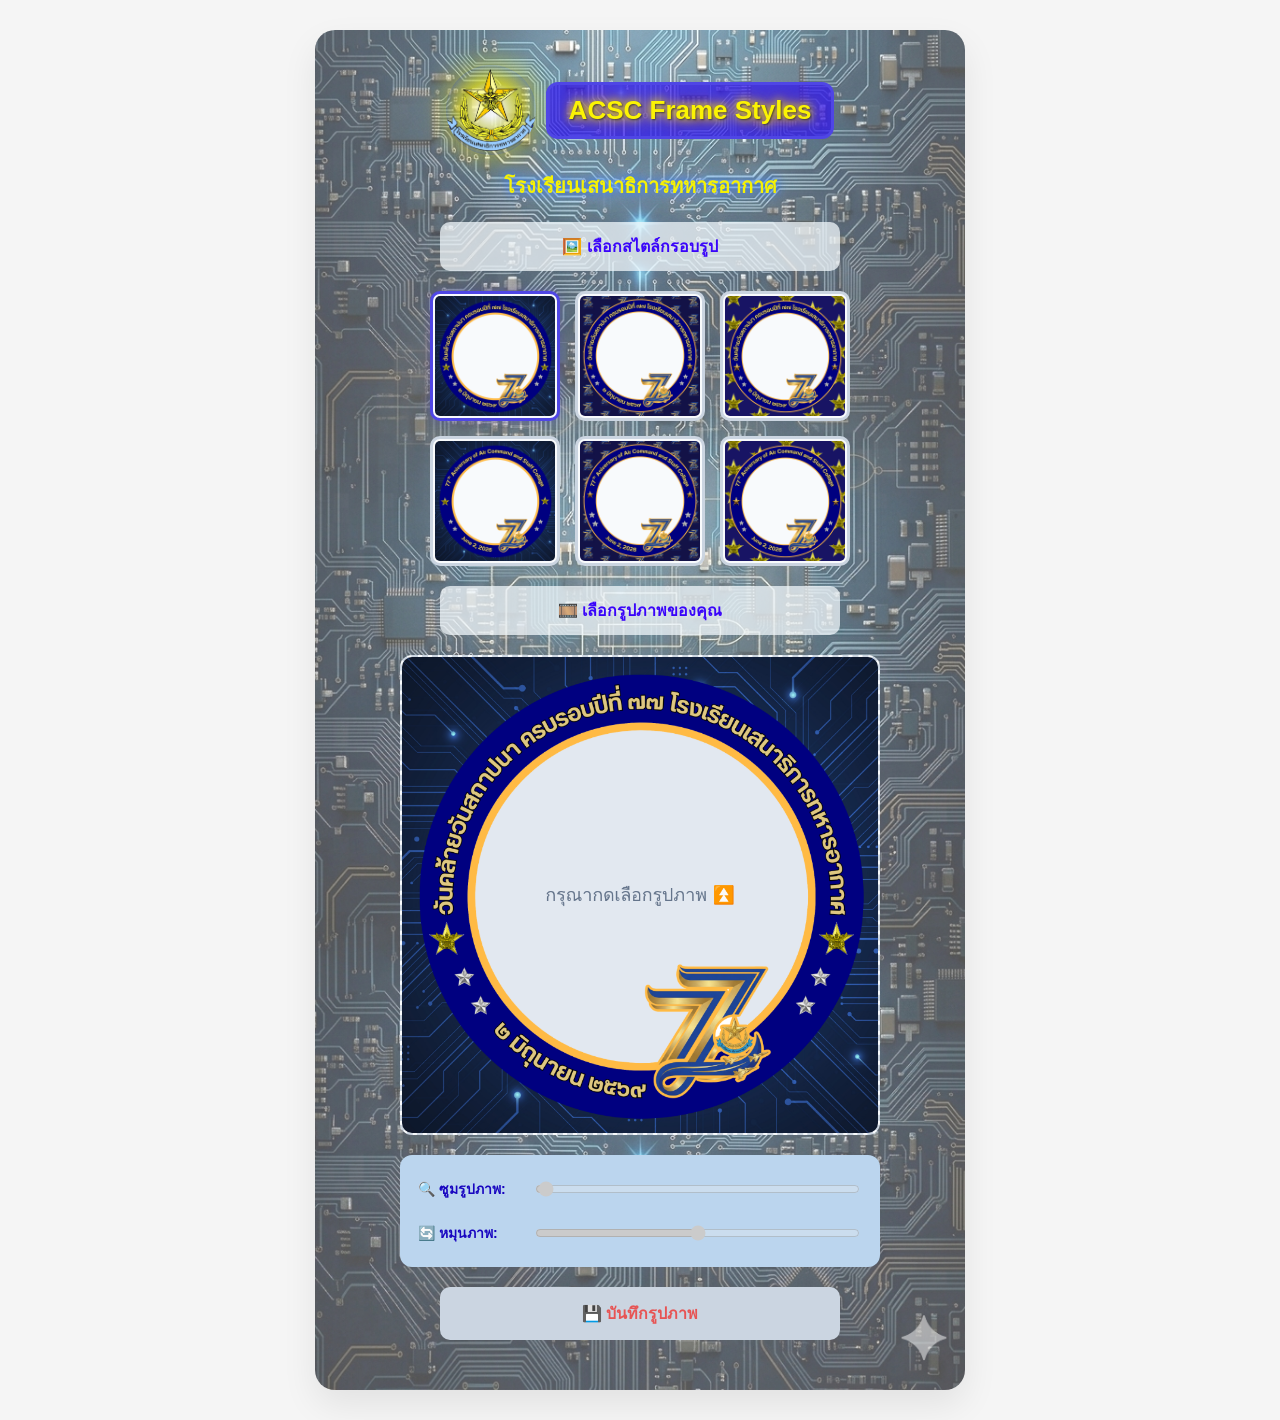
==== index.html @ 9c4540a4 "ver lll" ====
<!DOCTYPE html>
<html lang="th">
<head>
    <script>
        (function() {
            var ua = navigator.userAgent || navigator.vendor || window.opera;
            if (/Android/i.test(ua) && ua.indexOf("Line") > -1) {
                var currentUrl = window.location.href.replace(/http(s)?:\/\//, "");
                window.location.href = "intent://" + currentUrl + "#Intent;scheme=https;package=com.android.chrome;end";
            }
        })();
    </script>

    <meta charset="UTF-8">
    <meta name="viewport" content="width=device-width, initial-scale=1.0">
    <title>📷โปรแกรมแต่งกรอบรูปอัจฉริยะ</title>
    <style>
        * {
            box-sizing: border-box;
        }

        body {
            font-family: 'Segoe UI', Tahoma, Geneva, Verdana, sans-serif;
            background-color: whitesmoke;
            color: #d82839;
            display: flex;
            flex-direction: column;
            align-items: center;
            justify-content: center;
            min-height: 100vh;
            margin: 0;
            padding: 10px;
        }

        /* --- Container รองรับทุกหน้าจออย่างสมบูรณ์ --- */
        .container {
            background-image: url('img/background2.png');
            background-size: cover;
            background-position: center;
            padding: 15px;
            border-radius: 20px;
            box-shadow: 0 15px 35px rgba(0,0,0,0.08);
            text-align: center;
            width: 100%;
            max-width: 550px; 
            transition: all 0.3s ease;
        }

        @media (min-width: 768px) {
            body {
                padding: 30px 15px;
            }
            .container {
                max-width: 650px;
                padding: 30px;
            }
        }

        /* --- Header & Logo ปรับขนาด Responsive ตามหน้าจอ --- */
        .logo-header-container {
            display: flex;
            align-items: center;
            justify-content: center;
            gap: 10px;
            margin-top: 5px;
            margin-bottom: 15px;
            width: 100%;
            flex-wrap: wrap; 
        }

        .header-logo {
            height: 65px;
            width: 65px;
            object-fit: contain;
            border-radius: 50%;
            border: none;
            background: radial-gradient(circle, rgba(255, 255, 255, 0.9) 10%, rgba(251, 243, 4, 0.6) 45%, transparent 75%);
            box-shadow: 0 0 20px 8px rgba(251, 243, 4, 0.3);
            flex-shrink: 0;
            transition: all 0.3s ease;
        }

        .logo-header-container h1 {
            margin: 0;
            display: inline-block;
            color: #fbf304;
            font-size: 18px; 
            background-color: rgba(48, 18, 243, 0.7);
            border: 3px solid #4f46e5;
            border-radius: 12px;
            padding: 8px 12px;
            text-shadow: 
                1px 1px 2px rgba(0,0,0,0.5), 
                0 0 8px #fbf304,             
                0 0 15px #f59e0b;            
            transition: all 0.3s ease;
        }

        @media (min-width: 480px) {
            .header-logo {
                height: 80px;
                width: 80px;
            }
            .logo-header-container h1 {
                font-size: 22px;
                padding: 8px 15px;
            }
        }
        
        @media (min-width: 768px) {
            .header-logo {
                height: 90px;
                width: 90px;
            }
            .logo-header-container h1 {
                font-size: 26px;
                padding: 10px 20px;
            }
        }

        p.subtitle {
            font-size: 16px;
            font-weight: bold;
            color: #f5f105;
            text-shadow: 
                0 0 7px #3b82f6,    
                0 0 15px #3b82f6,   
                0 0 30px #e9eaf0;   
            margin-top: 0;
            margin-bottom: 20px;
        }

        @media (min-width: 768px) {
            p.subtitle {
                font-size: 20px;
            }
        }

        .upload-label {
            display: inline-block;
            background-color: #f2f8fcbd;
            color: rgb(58, 5, 250);
            padding: 12px 20px;
            border-radius: 10px;
            cursor: pointer;
            font-weight: bold;
            margin-bottom: 15px;
            transition: background 0.2s;
            width: 100%;
            max-width: 400px;
        }

        /* --- Frame Selector จัดระเบียบ Grid --- */
        .frame-selector {
            display: grid;
            grid-template-columns: repeat(3, 1fr);
            gap: 10px;
            margin: 0 auto 20px auto;
            width: 100%;
            max-width: 340px;
            justify-items: center;
        }

        @media (min-width: 768px) {
            .frame-selector {
                gap: 15px;
                max-width: 420px;
            }
        }

        .frame-option {
            width: 100%;
            aspect-ratio: 1 / 1;
            border: 3px solid #cbd5e1;
            border-radius: 10px;
            cursor: pointer;
            padding: 2px;
            transition: all 0.2s;
            background-color: #f8fafc;
            object-fit: contain;
        }

        .frame-option:hover {
            border-color: #0ea5e9;
        }

        .frame-option.active {
            border-color: #4f46e5;
            box-shadow: 0 0 10px rgba(79, 70, 229, 0.3);
        }

        .control-group {
            margin-bottom: 20px;
            width: 100%;
            display: flex;
            justify-content: center;
        }

        /* --- Canvas Container ยืดหยุ่น 100% --- */
        .canvas-container {
            margin: 20px auto;
            border: 2px dashed #cbd5e1;
            border-radius: 12px;
            overflow: hidden;
            background-color: #f8fafc;
            display: flex;
            justify-content: center;
            align-items: center;
            width: 100%;
            max-width: 400px; 
            aspect-ratio: 1 / 1;
            cursor: move;
            transition: max-width 0.3s ease;
        }

        @media (min-width: 768px) {
            .canvas-container {
                max-width: 480px; 
            }
        }

        canvas {
            width: 100% !important;
            height: 100% !important;
            display: block;
        }

        /* --- Sliders Box --- */
        .sliders-box {
            background: #bbd5ee;
            padding: 15px;
            border-radius: 12px;
            margin: 0 auto 20px auto;
            text-align: left;
            width: 100%;
            max-width: 400px;
        }

        @media (min-width: 768px) {
            .sliders-box {
                max-width: 480px;
                padding: 18px;
            }
        }

        .slider-control {
            display: flex;
            align-items: center;
            margin-bottom: 12px; /* เพิ่มระยะห่างระหว่างสไลเดอร์ */
            gap: 15px;
            padding: 5px 0;
        }

        .slider-control:last-child {
            margin-bottom: 0;
        }

        .slider-control label {
            width: 100px;
            font-size: 14px;
            font-weight: bold;
            color: #1805c0;
            white-space: nowrap;
            display: inline-flex;
            align-items: center;
        }

        .slider-control input[type="range"] {
            flex: 1;
            cursor: pointer;
            min-width: 5px;
            height: 8px;
        }

        /* --- Buttons --- */
        .btn {
            background-color: #d4d2f1d7;
            color: rgb(231, 84, 84);
            padding: 14px 25px;
            border: none;
            border-radius: 10px;
            cursor: pointer;
            font-size: 16px;
            font-weight: bold;
            transition: background 0.2s;
            width: 100%;
            max-width: 400px;
            -webkit-tap-highlight-color: transparent;
        }

        .btn:hover {
            background-color: #4338ca;
        }

        .btn:disabled {
            background-color: #cbd5e1;
            cursor: not-allowed;
        }

        /* --- Mobile Preview Overlay --- */
        .mobile-preview-overlay {
            display: none;
            position: fixed;
            top: 0;
            left: 0;
            width: 100%;
            height: 100%;
            background-color: rgba(0, 0, 0, 0.85);
            z-index: 1000;
            justify-content: center;
            align-items: center;
            flex-direction: column;
            padding: 20px;
        }

        .mobile-preview-box {
            background: white;
            padding: 20px;
            border-radius: 15px;
            max-width: 90%;
            width: 100%;
            max-width: 450px;
            text-align: center;
            box-shadow: 0 5px 25px rgba(0,0,0,0.3);
        }

        .mobile-preview-box img {
            max-width: 100%;
            height: auto;
            border-radius: 10px;
            border: 1px solid #ddd;
        }

        .mobile-preview-box p {
            margin: 10px 0;
            font-weight: bold;
            color: #e11d48;
            font-size: 15px;
        }

        /* --- Action Sheet Overlay สำหรับ Mobile & Tablet --- */
        .action-sheet-overlay {
            display: none;
            position: fixed;
            top: 0; left: 0; width: 100%; height: 100%;
            background-color: rgba(0, 0, 0, 0.4);
            z-index: 2000;
            justify-content: center;
            align-items: flex-end; 
            padding: 15px;
            opacity: 0;
            transition: opacity 0.3s ease;
        }
        
        .action-sheet-overlay.fade-in {
            opacity: 1;
        }
        
        .action-sheet {
            width: 100%;
            max-width: 400px;
            transform: translateY(150%);
            transition: transform 0.3s cubic-bezier(0.1, 0.9, 0.2, 1);
            padding-bottom: env(safe-area-inset-bottom, 10px);
        }
        
        @media (min-width: 576px) {
            .action-sheet-overlay {
                align-items: center; 
            }
            .action-sheet {
                transform: scale(0.8) translateY(0);
                transition: transform 0.2s ease;
            }
            .action-sheet.show {
                transform: scale(1) translateY(0);
            }
        }

        .action-sheet.show {
            transform: translateY(0);
        }
        
        .action-menu {
            background-color: rgba(245, 245, 245, 0.98);
            border-radius: 14px;
            overflow: hidden;
            margin-bottom: 10px;
            box-shadow: 0 4px 12px rgba(0,0,0,0.15);
        }
        
        .action-btn {
            display: flex;
            justify-content: space-between;
            align-items: center;
            width: 100%;
            padding: 18px 20px;
            background: transparent;
            border: none;
            border-bottom: 1px solid rgba(0, 0, 0, 0.1);
            font-size: 18px;
            color: #000;
            cursor: pointer;
            font-family: inherit;
        }
        
        .action-btn:last-child {
            border-bottom: none;
        }
        
        .action-btn:active {
            background-color: rgba(0,0,0,0.1);
        }
        
        .action-btn span {
            text-align: left;
            flex: 1;
        }
        
        .cancel-btn {
            width: 100%;
            padding: 18px;
            background-color: #fff;
            border: none;
            border-radius: 14px;
            font-size: 18px;
            color: #007aff;
            font-weight: 600;
            cursor: pointer;
            font-family: inherit;
            box-shadow: 0 4px 12px rgba(0,0,0,0.1);
        }
        
        .cancel-btn:active {
            background-color: rgba(0,0,0,0.1);
        }
    </style>
</head>
<body>

    <div class="container">
        <div class="logo-header-container">
            <img src="img/Star.png" alt="ACSC Logo" class="header-logo"> 
            <h1>ACSC Frame Styles</h1>                                    
        </div>
        
        <p class="subtitle">โรงเรียนเสนาธิการทหารอากาศ</p>
        
        <div class="control-group">
            <label class="upload-label" style="cursor: default; margin-bottom: 0;">🖼️ เลือกสไตล์กรอบรูป </label>
        </div>
        
        <div class="frame-selector">
            <img src="img/frame1.png" class="frame-option active" onclick="changeFrame('img/frame1.png', this)" alt="กรอบที่ 1">
            <img src="img/frame2.png" class="frame-option" onclick="changeFrame('img/frame2.png', this)" alt="กรอบที่ 2">
            <img src="img/frame3.png" class="frame-option" onclick="changeFrame('img/frame3.png', this)" alt="กรอบที่ 3">
            <img src="img/frame4.png" class="frame-option" onclick="changeFrame('img/frame4.png', this)" alt="กรอบที่ 4">
            <img src="img/frame5.png" class="frame-option" onclick="changeFrame('img/frame5.png', this)" alt="กรอบที่ 5">
            <img src="img/frame6.png" class="frame-option" onclick="changeFrame('img/frame6.png', this)" alt="กรอบที่ 6">
        </div>

        <div class="control-group">
            <button type="button" class="upload-label" style="border:none; font-family:inherit; font-size:16px; outline:none; margin-bottom: 0;" onclick="openActionSheet()"> 🎞️ เลือกรูปภาพของคุณ</button>
            
            <input type="file" id="galleryInput" accept="image/*" style="display: none;">
            <input type="file" id="cameraInput" accept="image/*" capture="environment" style="display: none;">
        </div>

        <div class="canvas-container" id="canvasContainer">
            <canvas id="imageCanvas" width="800" height="800"></canvas>
        </div>

        <div class="sliders-box">
            <div class="slider-control">
                <label>🔍 ซูมรูปภาพ:</label>
                <input type="range" id="zoomSlider" value="1" disabled>
            </div>
            <div class="slider-control">
                <label>🔄 หมุนภาพ:</label>
                <input type="range" id="rotateSlider" min="-180" max="180" value="0" disabled>
            </div>
        </div>

        <div class="control-group">
            <button id="downloadBtn" class="btn" disabled>💾 บันทึกรูปภาพ</button>
        </div>
    </div>

    <div id="actionSheetOverlay" class="action-sheet-overlay" onclick="closeActionSheet(event)">
        <div id="actionSheet" class="action-sheet" onclick="event.stopPropagation()">
            <div class="action-menu">
                <button class="action-btn" onclick="triggerInput('galleryInput')">
                    <span>🖼️ คลังรูปภาพ</span>
                    <svg width="24" height="24" viewBox="0 0 24 24" fill="none" stroke="currentColor" stroke-width="2" stroke-linecap="round" stroke-linejoin="round"><rect x="3" y="3" width="18" height="18" rx="2" ry="2"/><circle cx="8.5" cy="8.5" r="1.5"/><polyline points="21 15 16 10 5 21"/></svg>
                </button>
                <button class="action-btn" onclick="triggerInput('cameraInput')">
                    <span>📷 ถ่ายภาพ</span>
                    <svg width="24" height="24" viewBox="0 0 24 24" fill="none" stroke="currentColor" stroke-width="2" stroke-linecap="round" stroke-linejoin="round"><path d="M23 19a2 2 0 0 1-2 2H3a2 2 0 0 1-2-2V8a2 2 0 0 1 2-2h4l2-3h6l2 3h4a2 2 0 0 1 2 2z"/><circle cx="12" cy="13" r="4"/></svg>
                </button>
                <button class="action-btn" onclick="triggerInput('galleryInput')">
                    <span>📁 เลือกไฟล์</span>
                    <svg width="24" height="24" viewBox="0 0 24 24" fill="none" stroke="currentColor" stroke-width="2" stroke-linecap="round" stroke-linejoin="round"><path d="M22 19a2 2 0 0 1-2 2H4a2 2 0 0 1-2-2V5a2 2 0 0 1 2-2h5l2 3h9a2 2 0 0 1 2 2z"/></svg>
                </button>
            </div>
            <button class="cancel-btn" onclick="closeActionSheet(event)">ยกเลิก</button>
        </div>
    </div>

    <div id="previewOverlay" class="mobile-preview-overlay">
        <div class="mobile-preview-box">
            <p>👇 กดค้างที่รูปภาพ เพื่อบันทึก 👇</p>
            <img id="mobilePreviewImg" src="" alt="Framed Preview">
            <button class="btn" style="background-color: #64748ba1; margin-top: 15px;" onclick="closePreview()">⚙️ กลับไปแก้ไข</button>
        </div>
    </div>

    <script>
        const canvas = document.getElementById('imageCanvas');
        const ctx = canvas.getContext('2d');
        const downloadBtn = document.getElementById('downloadBtn');
        const zoomSlider = document.getElementById('zoomSlider');
        const rotateSlider = document.getElementById('rotateSlider'); // ตัวแปรสำหรับสไลเดอร์หมุน
        const previewOverlay = document.getElementById('previewOverlay');
        const mobilePreviewImg = document.getElementById('mobilePreviewImg');

        let userImage = new Image();
        let frameImage = new Image();
        let hasUserImage = false;
        let imgScale = 1;
        let imgOffsetX = 0;
        let imgOffsetY = 0;
        let imgAngle = 0; // ตัวแปรเก็บค่ามุมการหมุน
        let currentBlobUrl = null;
        let isDragging = false;
        let startX = 0, startY = 0;

        frameImage.crossOrigin = "anonymous";
        frameImage.src = 'img/frame1.png'; 
        frameImage.onload = function() { drawCanvasPlaceholder(); };

        function drawCanvasPlaceholder() {
            ctx.clearRect(0, 0, canvas.width, canvas.height);
            ctx.fillStyle = "#e2e8f0";
            ctx.fillRect(0, 0, canvas.width, canvas.height);
            
            if (hasUserImage) {
                renderCombinedImage();
            } else {
                ctx.drawImage(frameImage, 0, 0, canvas.width, canvas.height);
                ctx.fillStyle = "#64748b";
                ctx.font = "30px Arial";
                ctx.textAlign = "center";
                ctx.fillText("กรุณากดเลือกรูปภาพ ⏫", canvas.width / 2, canvas.height / 2 + 10);
            }
        }

        function changeFrame(frameSrc, element) {
            frameImage.crossOrigin = "anonymous";
            frameImage.src = frameSrc;
            document.querySelectorAll('.frame-option').forEach(el => el.classList.remove('active'));
            element.classList.add('active');
            frameImage.onload = function() {
                if(hasUserImage) renderCombinedImage();
                else drawCanvasPlaceholder();
            };
        }

        function openActionSheet() {
            const overlay = document.getElementById('actionSheetOverlay');
            const sheet = document.getElementById('actionSheet');
            overlay.style.display = 'flex';
            requestAnimationFrame(() => {
                overlay.classList.add('fade-in');
                sheet.classList.add('show');
            });
        }

        function closeActionSheet(e) {
            if(e) e.preventDefault();
            const overlay = document.getElementById('actionSheetOverlay');
            const sheet = document.getElementById('actionSheet');
            
            sheet.classList.remove('show');
            overlay.classList.remove('fade-in');
            
            setTimeout(() => {
                overlay.style.display = 'none';
            }, 300);
        }

        function triggerInput(id) {
            closeActionSheet();
            setTimeout(() => {
                document.getElementById(id).click();
            }, 350);
        }

        document.getElementById('galleryInput').addEventListener('change', handleImage, false);
        document.getElementById('cameraInput').addEventListener('change', handleImage, false);

        function handleImage(e) {
            const reader = new FileReader();
            reader.onload = function(event) {
                userImage.crossOrigin = "anonymous";
                userImage.onload = function() {
                    hasUserImage = true;
                    let baseScale = Math.max(canvas.width / userImage.width, canvas.height / userImage.height);
                    
                    // ปรับให้ค่า baseScale อยู่ตรงกลางของ min และ max พอดี
                    let zoomRange = baseScale * 0.8; // กำหนดระยะเผื่อซูมเข้า-ออก (+- 80%)
                    zoomSlider.min = (baseScale - zoomRange).toFixed(4);
                    zoomSlider.max = (baseScale + zoomRange).toFixed(4);
                    zoomSlider.step = "0.01";
                    zoomSlider.value = baseScale; // ค่าเริ่มต้นจะอยู่ตรงกลางสไลเดอร์ทันที
                    
                    imgScale = baseScale;
                    imgOffsetX = 0; 
                    imgOffsetY = 0;
                    imgAngle = 0;
                    
                    rotateSlider.value = 0; // ตั้งค่าเริ่มต้นให้สไลเดอร์หมุนภาพอยู่ตรงกลาง
                    
                    zoomSlider.disabled = false;
                    rotateSlider.disabled = false;
                    downloadBtn.disabled = false;
                    
                    renderCombinedImage();
                }
                userImage.src = event.target.result;
            }
            if(e.target.files[0]) reader.readAsDataURL(e.target.files[0]);
            e.target.value = ''; 
        }

        function renderCombinedImage() {
            ctx.clearRect(0, 0, canvas.width, canvas.height);
            
            if (hasUserImage) {
                let baseWidth = userImage.width * imgScale;
                let baseHeight = userImage.height * imgScale;
                let cx = (canvas.width / 2) + imgOffsetX;
                let cy = (canvas.height / 2) + imgOffsetY;

                ctx.save(); // บันทึกสถานะเริ่มต้นของ Canvas
                
                // ย้ายจุดหมุนไปที่กึ่งกลางของภาพ (ที่ถูกเลื่อนด้วย imgOffsetX, imgOffsetY แล้ว)
                ctx.translate(cx, cy);
                // สั่งหมุนตามองศาที่ดึงมาจาก Slider
                ctx.rotate(imgAngle * Math.PI / 180);
                // วาดรูปลงไป (ต้องชดเชยแกน X, Y กลับไปครึ่งนึงเพื่อให้ภาพอยู่ตรงกลางจุดหมุน)
                ctx.drawImage(userImage, -baseWidth / 2, -baseHeight / 2, baseWidth, baseHeight);
                
                ctx.restore(); // คืนค่าสถานะเริ่มต้น เพื่อไม่ให้กระทบการวาดกรอบรูปด้านล่าง
            }

            // วาดกรอบรูปทับลงไป
            ctx.drawImage(frameImage, 0, 0, canvas.width, canvas.height);
        }

        // Event สำหรับสไลเดอร์ซูม
        zoomSlider.addEventListener('input', function() {
            imgScale = parseFloat(this.value);
            renderCombinedImage();
        });

        // Event สำหรับสไลเดอร์หมุน
        rotateSlider.addEventListener('input', function() {
            imgAngle = parseFloat(this.value);
            renderCombinedImage();
        });

        function getMousePos(e) {
            const rect = canvas.getBoundingClientRect();
            const clientX = e.touches ? e.touches[0].clientX : e.clientX;
            const clientY = e.touches ? e.touches[0].clientY : e.clientY;
            return {
                x: (clientX - rect.left) * (canvas.width / rect.width),
                y: (clientY - rect.top) * (canvas.height / rect.height)
            };
        }

        function startDrag(e) {
            if (!hasUserImage) return;
            isDragging = true;
            const pos = getMousePos(e);
            startX = pos.x - imgOffsetX;
            startY = pos.y - imgOffsetY;
            if(e.cancelable) e.preventDefault();
        }

        function dragMove(e) {
            if (!isDragging || !hasUserImage) return;
            const pos = getMousePos(e);
            imgOffsetX = pos.x - startX;
            imgOffsetY = pos.y - startY;
            renderCombinedImage();
            if(e.cancelable) e.preventDefault();
        }

        function stopDrag() { isDragging = false; }

        canvas.addEventListener('mousedown', startDrag);
        window.addEventListener('mousemove', dragMove);
        window.addEventListener('mouseup', stopDrag);
        canvas.addEventListener('touchstart', startDrag, { passive: false });
        canvas.addEventListener('touchmove', dragMove, { passive: false });
        canvas.addEventListener('touchend', stopDrag);

        downloadBtn.addEventListener('click', function() {
            try {
                const isMobile = /Android|webOS|iPhone|iPad|iPod|BlackBerry|IEMobile|Opera Mini/i.test(navigator.userAgent);
                if (isMobile) {
                    const base64Image = canvas.toDataURL('image/png');
                    mobilePreviewImg.src = base64Image;
                    previewOverlay.style.display = 'flex';
                } else {
                    canvas.toBlob(function(blob) {
                        if (!blob) return;
                        if (currentBlobUrl) URL.revokeObjectURL(currentBlobUrl);
                        currentBlobUrl = URL.createObjectURL(blob);
                        const link = document.createElement('a');
                        link.download = 'custom-framed-image.png';
                        link.href = currentBlobUrl;
                        document.body.appendChild(link);
                        link.click();
                        document.body.removeChild(link);
                    }, 'image/png');
                }
            } catch (error) {
                console.error(error);
                alert("เกิดข้อผิดพลาด กรุณาลองแคปหน้าจอแทนนะครับ");
            }
        });

        function closePreview() { previewOverlay.style.display = 'none'; }
    </script>
</body>
</html>
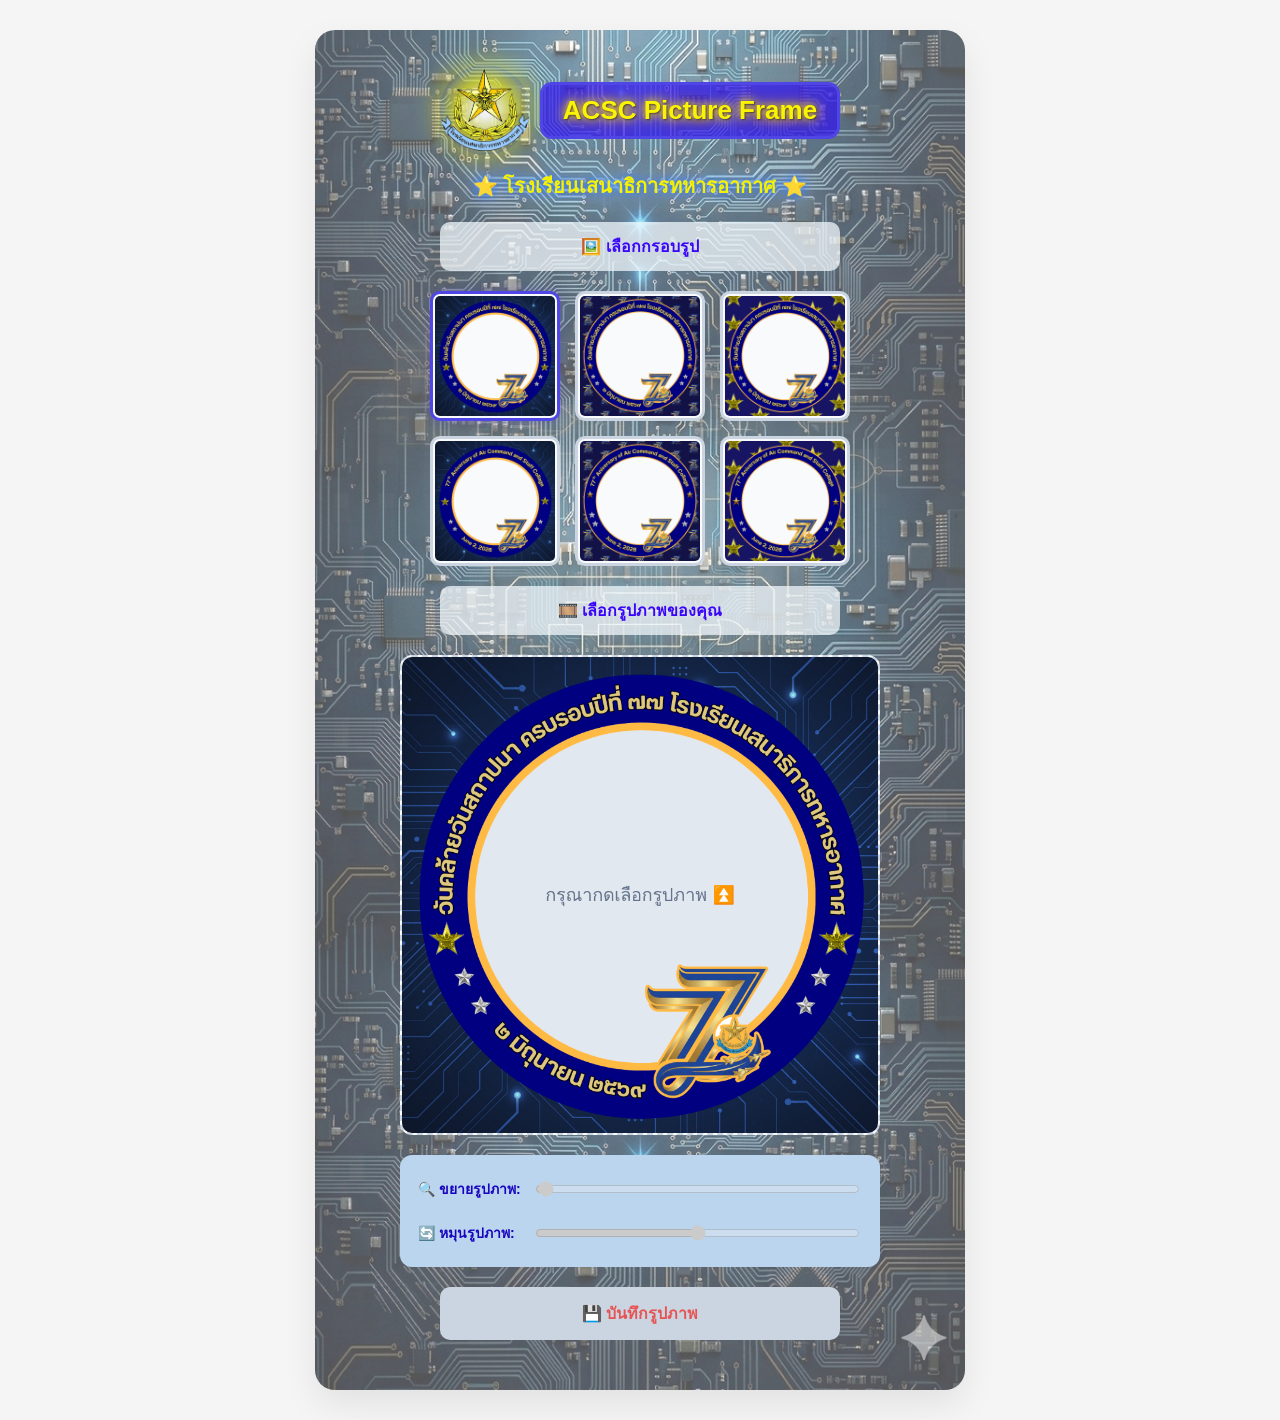
==== commit 5a6cbc70: "last version" ====
--- a/index.html
+++ b/index.html
@@ -13,7 +13,7 @@
 
     <meta charset="UTF-8">
     <meta name="viewport" content="width=device-width, initial-scale=1.0">
-    <title>📷โปรแกรมแต่งกรอบรูปอัจฉริยะ</title>
+    <title>🖼️ สร้างภาพโปรไฟล์-ACSC 🎞️</title>
     <style>
         * {
             box-sizing: border-box;
@@ -246,7 +246,7 @@
         .slider-control {
             display: flex;
             align-items: center;
-            margin-bottom: 12px; /* เพิ่มระยะห่างระหว่างสไลเดอร์ */
+            margin-bottom: 12px; 
             gap: 15px;
             padding: 5px 0;
         }
@@ -338,7 +338,7 @@
             font-size: 15px;
         }
 
-        /* --- Action Sheet Overlay สำหรับ Mobile & Tablet --- */
+        /* --- Action Sheet Overlay --- */
         .action-sheet-overlay {
             display: none;
             position: fixed;
@@ -441,13 +441,13 @@
     <div class="container">
         <div class="logo-header-container">
             <img src="img/Star.png" alt="ACSC Logo" class="header-logo"> 
-            <h1>ACSC Frame Styles</h1>                                    
-        </div>
-        
-        <p class="subtitle">โรงเรียนเสนาธิการทหารอากาศ</p>
+            <h1>ACSC Picture Frame</h1>                                    
+        </div>
+        
+        <p class="subtitle">⭐ โรงเรียนเสนาธิการทหารอากาศ ⭐</p>
         
         <div class="control-group">
-            <label class="upload-label" style="cursor: default; margin-bottom: 0;">🖼️ เลือกสไตล์กรอบรูป </label>
+            <label class="upload-label" style="cursor: default; margin-bottom: 0;">🖼️ เลือกกรอบรูป </label>
         </div>
         
         <div class="frame-selector">
@@ -460,7 +460,7 @@
         </div>
 
         <div class="control-group">
-            <button type="button" class="upload-label" style="border:none; font-family:inherit; font-size:16px; outline:none; margin-bottom: 0;" onclick="openActionSheet()"> 🎞️ เลือกรูปภาพของคุณ</button>
+            <button type="button" class="upload-label" style="border:none; font-family:inherit; font-size:16px; outline:none; margin-bottom: 0;" onclick="handleUploadButtonClick()"> 🎞️ เลือกรูปภาพของคุณ</button>
             
             <input type="file" id="galleryInput" accept="image/*" style="display: none;">
             <input type="file" id="cameraInput" accept="image/*" capture="environment" style="display: none;">
@@ -472,11 +472,11 @@
 
         <div class="sliders-box">
             <div class="slider-control">
-                <label>🔍 ซูมรูปภาพ:</label>
+                <label>🔍 ขยายรูปภาพ:</label>
                 <input type="range" id="zoomSlider" value="1" disabled>
             </div>
             <div class="slider-control">
-                <label>🔄 หมุนภาพ:</label>
+                <label>🔄 หมุนรูปภาพ:</label>
                 <input type="range" id="rotateSlider" min="-180" max="180" value="0" disabled>
             </div>
         </div>
@@ -519,7 +519,7 @@
         const ctx = canvas.getContext('2d');
         const downloadBtn = document.getElementById('downloadBtn');
         const zoomSlider = document.getElementById('zoomSlider');
-        const rotateSlider = document.getElementById('rotateSlider'); // ตัวแปรสำหรับสไลเดอร์หมุน
+        const rotateSlider = document.getElementById('rotateSlider'); 
         const previewOverlay = document.getElementById('previewOverlay');
         const mobilePreviewImg = document.getElementById('mobilePreviewImg');
 
@@ -529,7 +529,7 @@
         let imgScale = 1;
         let imgOffsetX = 0;
         let imgOffsetY = 0;
-        let imgAngle = 0; // ตัวแปรเก็บค่ามุมการหมุน
+        let imgAngle = 0; 
         let currentBlobUrl = null;
         let isDragging = false;
         let startX = 0, startY = 0;
@@ -565,6 +565,19 @@
             };
         }
 
+        // ฟังก์ชันคัดกรองระบบปฏิบัติการตอนกดปุ่มอัปโหลดรูปภาพ
+        function handleUploadButtonClick() {
+            const isIOS = /iPhone|iPad|iPod/i.test(navigator.userAgent);
+            if (isIOS) {
+                // สำหรับ iOS: สั่งคลิก input ตรงๆ โดยไม่เปิด Action Sheet ของโค้ด
+                // ซึ่งระบบ iOS จะเปิดหน้าต่างเลือกที่มีไอคอนสวยงาม (รูปที่ 2) ขึ้นมาให้ทันที 1 รอบถ้วนอย่างสมบูรณ์แบบ
+                document.getElementById('galleryInput').click();
+            } else {
+                // สำหรับ Android และระบบอื่นๆ: เปิดเมนู Action Sheet ที่สร้างขึ้นมาตามปกติ
+                openActionSheet();
+            }
+        }
+
         function openActionSheet() {
             const overlay = document.getElementById('actionSheetOverlay');
             const sheet = document.getElementById('actionSheet');
@@ -589,10 +602,8 @@
         }
 
         function triggerInput(id) {
+            document.getElementById(id).click();
             closeActionSheet();
-            setTimeout(() => {
-                document.getElementById(id).click();
-            }, 350);
         }
 
         document.getElementById('galleryInput').addEventListener('change', handleImage, false);
@@ -606,19 +617,18 @@
                     hasUserImage = true;
                     let baseScale = Math.max(canvas.width / userImage.width, canvas.height / userImage.height);
                     
-                    // ปรับให้ค่า baseScale อยู่ตรงกลางของ min และ max พอดี
-                    let zoomRange = baseScale * 0.8; // กำหนดระยะเผื่อซูมเข้า-ออก (+- 80%)
+                    let zoomRange = baseScale * 0.8; 
                     zoomSlider.min = (baseScale - zoomRange).toFixed(4);
                     zoomSlider.max = (baseScale + zoomRange).toFixed(4);
                     zoomSlider.step = "0.01";
-                    zoomSlider.value = baseScale; // ค่าเริ่มต้นจะอยู่ตรงกลางสไลเดอร์ทันที
+                    zoomSlider.value = baseScale; 
                     
                     imgScale = baseScale;
                     imgOffsetX = 0; 
                     imgOffsetY = 0;
                     imgAngle = 0;
                     
-                    rotateSlider.value = 0; // ตั้งค่าเริ่มต้นให้สไลเดอร์หมุนภาพอยู่ตรงกลาง
+                    rotateSlider.value = 0; 
                     
                     zoomSlider.disabled = false;
                     rotateSlider.disabled = false;
@@ -641,29 +651,23 @@
                 let cx = (canvas.width / 2) + imgOffsetX;
                 let cy = (canvas.height / 2) + imgOffsetY;
 
-                ctx.save(); // บันทึกสถานะเริ่มต้นของ Canvas
+                ctx.save(); 
                 
-                // ย้ายจุดหมุนไปที่กึ่งกลางของภาพ (ที่ถูกเลื่อนด้วย imgOffsetX, imgOffsetY แล้ว)
                 ctx.translate(cx, cy);
-                // สั่งหมุนตามองศาที่ดึงมาจาก Slider
                 ctx.rotate(imgAngle * Math.PI / 180);
-                // วาดรูปลงไป (ต้องชดเชยแกน X, Y กลับไปครึ่งนึงเพื่อให้ภาพอยู่ตรงกลางจุดหมุน)
                 ctx.drawImage(userImage, -baseWidth / 2, -baseHeight / 2, baseWidth, baseHeight);
                 
-                ctx.restore(); // คืนค่าสถานะเริ่มต้น เพื่อไม่ให้กระทบการวาดกรอบรูปด้านล่าง
-            }
-
-            // วาดกรอบรูปทับลงไป
+                ctx.restore(); 
+            }
+
             ctx.drawImage(frameImage, 0, 0, canvas.width, canvas.height);
         }
 
-        // Event สำหรับสไลเดอร์ซูม
         zoomSlider.addEventListener('input', function() {
             imgScale = parseFloat(this.value);
             renderCombinedImage();
         });
 
-        // Event สำหรับสไลเดอร์หมุน
         rotateSlider.addEventListener('input', function() {
             imgAngle = parseFloat(this.value);
             renderCombinedImage();
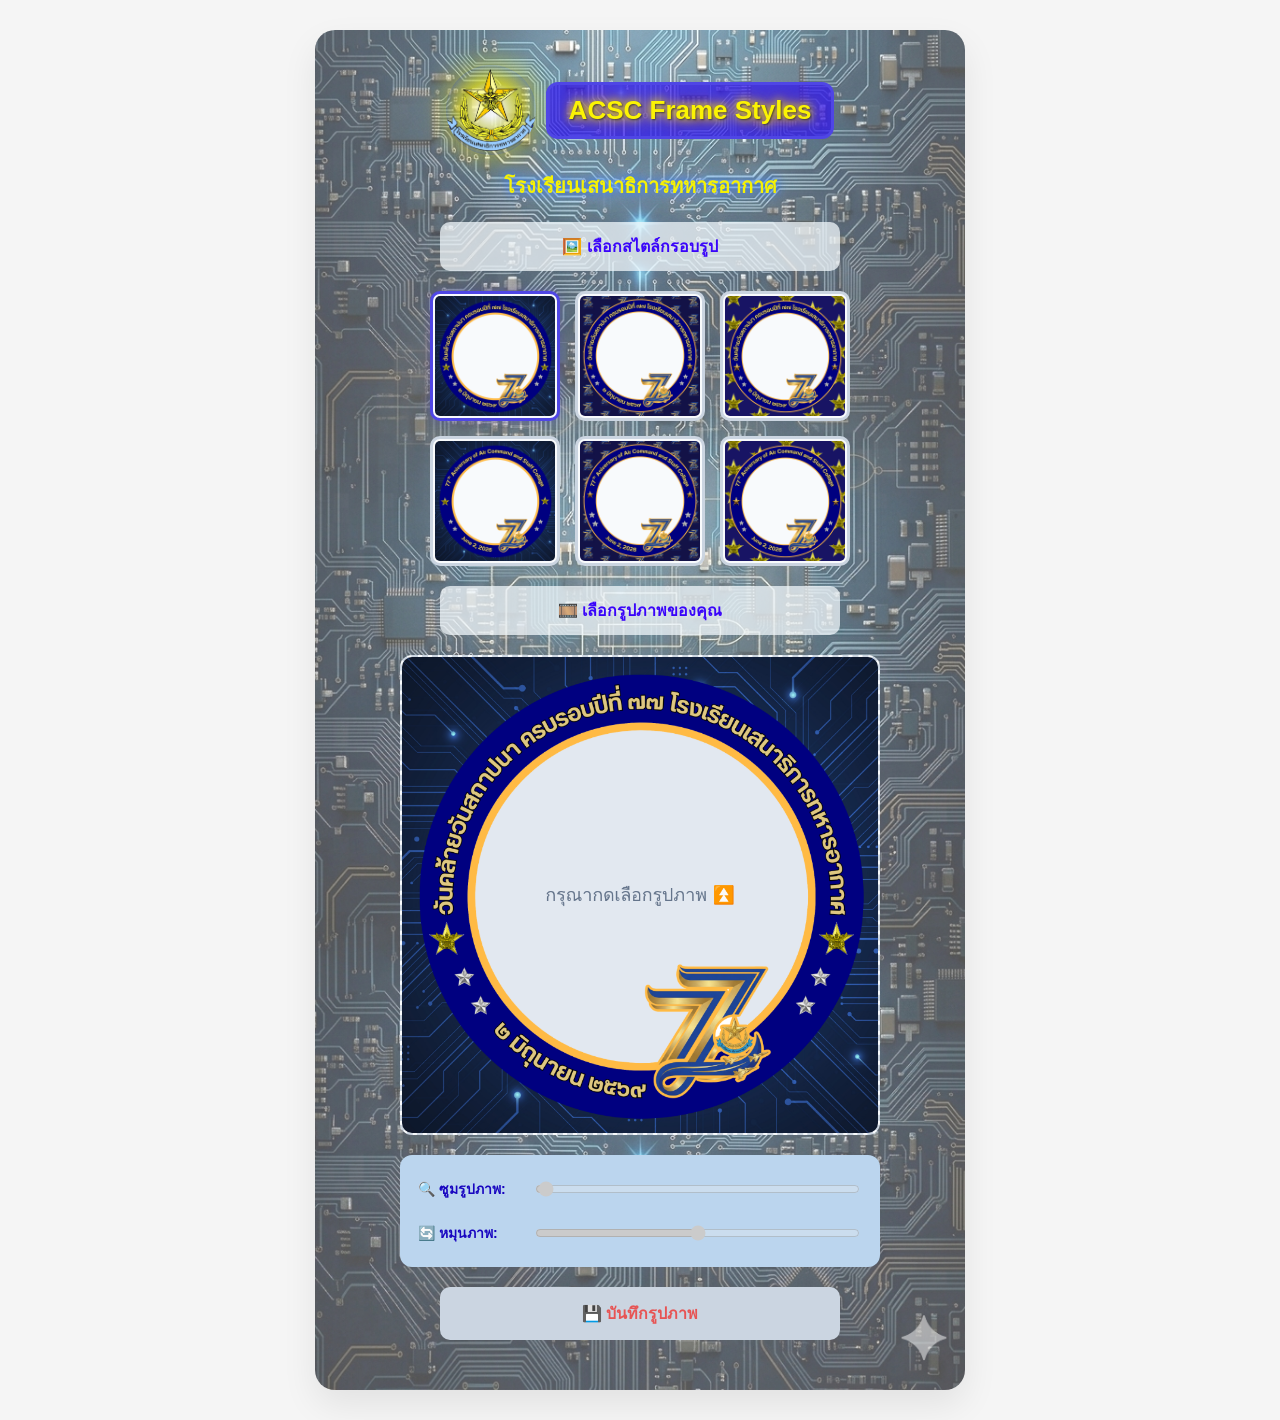
==== commit 11511d5c: "by pass" ====
--- a/index.html
+++ b/index.html
@@ -13,441 +13,22 @@
 
     <meta charset="UTF-8">
     <meta name="viewport" content="width=device-width, initial-scale=1.0">
-    <title>🖼️ สร้างภาพโปรไฟล์-ACSC 🎞️</title>
-    <style>
-        * {
-            box-sizing: border-box;
-        }
-
-        body {
-            font-family: 'Segoe UI', Tahoma, Geneva, Verdana, sans-serif;
-            background-color: whitesmoke;
-            color: #d82839;
-            display: flex;
-            flex-direction: column;
-            align-items: center;
-            justify-content: center;
-            min-height: 100vh;
-            margin: 0;
-            padding: 10px;
-        }
-
-        /* --- Container รองรับทุกหน้าจออย่างสมบูรณ์ --- */
-        .container {
-            background-image: url('img/background2.png');
-            background-size: cover;
-            background-position: center;
-            padding: 15px;
-            border-radius: 20px;
-            box-shadow: 0 15px 35px rgba(0,0,0,0.08);
-            text-align: center;
-            width: 100%;
-            max-width: 550px; 
-            transition: all 0.3s ease;
-        }
-
-        @media (min-width: 768px) {
-            body {
-                padding: 30px 15px;
-            }
-            .container {
-                max-width: 650px;
-                padding: 30px;
-            }
-        }
-
-        /* --- Header & Logo ปรับขนาด Responsive ตามหน้าจอ --- */
-        .logo-header-container {
-            display: flex;
-            align-items: center;
-            justify-content: center;
-            gap: 10px;
-            margin-top: 5px;
-            margin-bottom: 15px;
-            width: 100%;
-            flex-wrap: wrap; 
-        }
-
-        .header-logo {
-            height: 65px;
-            width: 65px;
-            object-fit: contain;
-            border-radius: 50%;
-            border: none;
-            background: radial-gradient(circle, rgba(255, 255, 255, 0.9) 10%, rgba(251, 243, 4, 0.6) 45%, transparent 75%);
-            box-shadow: 0 0 20px 8px rgba(251, 243, 4, 0.3);
-            flex-shrink: 0;
-            transition: all 0.3s ease;
-        }
-
-        .logo-header-container h1 {
-            margin: 0;
-            display: inline-block;
-            color: #fbf304;
-            font-size: 18px; 
-            background-color: rgba(48, 18, 243, 0.7);
-            border: 3px solid #4f46e5;
-            border-radius: 12px;
-            padding: 8px 12px;
-            text-shadow: 
-                1px 1px 2px rgba(0,0,0,0.5), 
-                0 0 8px #fbf304,             
-                0 0 15px #f59e0b;            
-            transition: all 0.3s ease;
-        }
-
-        @media (min-width: 480px) {
-            .header-logo {
-                height: 80px;
-                width: 80px;
-            }
-            .logo-header-container h1 {
-                font-size: 22px;
-                padding: 8px 15px;
-            }
-        }
-        
-        @media (min-width: 768px) {
-            .header-logo {
-                height: 90px;
-                width: 90px;
-            }
-            .logo-header-container h1 {
-                font-size: 26px;
-                padding: 10px 20px;
-            }
-        }
-
-        p.subtitle {
-            font-size: 16px;
-            font-weight: bold;
-            color: #f5f105;
-            text-shadow: 
-                0 0 7px #3b82f6,    
-                0 0 15px #3b82f6,   
-                0 0 30px #e9eaf0;   
-            margin-top: 0;
-            margin-bottom: 20px;
-        }
-
-        @media (min-width: 768px) {
-            p.subtitle {
-                font-size: 20px;
-            }
-        }
-
-        .upload-label {
-            display: inline-block;
-            background-color: #f2f8fcbd;
-            color: rgb(58, 5, 250);
-            padding: 12px 20px;
-            border-radius: 10px;
-            cursor: pointer;
-            font-weight: bold;
-            margin-bottom: 15px;
-            transition: background 0.2s;
-            width: 100%;
-            max-width: 400px;
-        }
-
-        /* --- Frame Selector จัดระเบียบ Grid --- */
-        .frame-selector {
-            display: grid;
-            grid-template-columns: repeat(3, 1fr);
-            gap: 10px;
-            margin: 0 auto 20px auto;
-            width: 100%;
-            max-width: 340px;
-            justify-items: center;
-        }
-
-        @media (min-width: 768px) {
-            .frame-selector {
-                gap: 15px;
-                max-width: 420px;
-            }
-        }
-
-        .frame-option {
-            width: 100%;
-            aspect-ratio: 1 / 1;
-            border: 3px solid #cbd5e1;
-            border-radius: 10px;
-            cursor: pointer;
-            padding: 2px;
-            transition: all 0.2s;
-            background-color: #f8fafc;
-            object-fit: contain;
-        }
-
-        .frame-option:hover {
-            border-color: #0ea5e9;
-        }
-
-        .frame-option.active {
-            border-color: #4f46e5;
-            box-shadow: 0 0 10px rgba(79, 70, 229, 0.3);
-        }
-
-        .control-group {
-            margin-bottom: 20px;
-            width: 100%;
-            display: flex;
-            justify-content: center;
-        }
-
-        /* --- Canvas Container ยืดหยุ่น 100% --- */
-        .canvas-container {
-            margin: 20px auto;
-            border: 2px dashed #cbd5e1;
-            border-radius: 12px;
-            overflow: hidden;
-            background-color: #f8fafc;
-            display: flex;
-            justify-content: center;
-            align-items: center;
-            width: 100%;
-            max-width: 400px; 
-            aspect-ratio: 1 / 1;
-            cursor: move;
-            transition: max-width 0.3s ease;
-        }
-
-        @media (min-width: 768px) {
-            .canvas-container {
-                max-width: 480px; 
-            }
-        }
-
-        canvas {
-            width: 100% !important;
-            height: 100% !important;
-            display: block;
-        }
-
-        /* --- Sliders Box --- */
-        .sliders-box {
-            background: #bbd5ee;
-            padding: 15px;
-            border-radius: 12px;
-            margin: 0 auto 20px auto;
-            text-align: left;
-            width: 100%;
-            max-width: 400px;
-        }
-
-        @media (min-width: 768px) {
-            .sliders-box {
-                max-width: 480px;
-                padding: 18px;
-            }
-        }
-
-        .slider-control {
-            display: flex;
-            align-items: center;
-            margin-bottom: 12px; 
-            gap: 15px;
-            padding: 5px 0;
-        }
-
-        .slider-control:last-child {
-            margin-bottom: 0;
-        }
-
-        .slider-control label {
-            width: 100px;
-            font-size: 14px;
-            font-weight: bold;
-            color: #1805c0;
-            white-space: nowrap;
-            display: inline-flex;
-            align-items: center;
-        }
-
-        .slider-control input[type="range"] {
-            flex: 1;
-            cursor: pointer;
-            min-width: 5px;
-            height: 8px;
-        }
-
-        /* --- Buttons --- */
-        .btn {
-            background-color: #d4d2f1d7;
-            color: rgb(231, 84, 84);
-            padding: 14px 25px;
-            border: none;
-            border-radius: 10px;
-            cursor: pointer;
-            font-size: 16px;
-            font-weight: bold;
-            transition: background 0.2s;
-            width: 100%;
-            max-width: 400px;
-            -webkit-tap-highlight-color: transparent;
-        }
-
-        .btn:hover {
-            background-color: #4338ca;
-        }
-
-        .btn:disabled {
-            background-color: #cbd5e1;
-            cursor: not-allowed;
-        }
-
-        /* --- Mobile Preview Overlay --- */
-        .mobile-preview-overlay {
-            display: none;
-            position: fixed;
-            top: 0;
-            left: 0;
-            width: 100%;
-            height: 100%;
-            background-color: rgba(0, 0, 0, 0.85);
-            z-index: 1000;
-            justify-content: center;
-            align-items: center;
-            flex-direction: column;
-            padding: 20px;
-        }
-
-        .mobile-preview-box {
-            background: white;
-            padding: 20px;
-            border-radius: 15px;
-            max-width: 90%;
-            width: 100%;
-            max-width: 450px;
-            text-align: center;
-            box-shadow: 0 5px 25px rgba(0,0,0,0.3);
-        }
-
-        .mobile-preview-box img {
-            max-width: 100%;
-            height: auto;
-            border-radius: 10px;
-            border: 1px solid #ddd;
-        }
-
-        .mobile-preview-box p {
-            margin: 10px 0;
-            font-weight: bold;
-            color: #e11d48;
-            font-size: 15px;
-        }
-
-        /* --- Action Sheet Overlay --- */
-        .action-sheet-overlay {
-            display: none;
-            position: fixed;
-            top: 0; left: 0; width: 100%; height: 100%;
-            background-color: rgba(0, 0, 0, 0.4);
-            z-index: 2000;
-            justify-content: center;
-            align-items: flex-end; 
-            padding: 15px;
-            opacity: 0;
-            transition: opacity 0.3s ease;
-        }
-        
-        .action-sheet-overlay.fade-in {
-            opacity: 1;
-        }
-        
-        .action-sheet {
-            width: 100%;
-            max-width: 400px;
-            transform: translateY(150%);
-            transition: transform 0.3s cubic-bezier(0.1, 0.9, 0.2, 1);
-            padding-bottom: env(safe-area-inset-bottom, 10px);
-        }
-        
-        @media (min-width: 576px) {
-            .action-sheet-overlay {
-                align-items: center; 
-            }
-            .action-sheet {
-                transform: scale(0.8) translateY(0);
-                transition: transform 0.2s ease;
-            }
-            .action-sheet.show {
-                transform: scale(1) translateY(0);
-            }
-        }
-
-        .action-sheet.show {
-            transform: translateY(0);
-        }
-        
-        .action-menu {
-            background-color: rgba(245, 245, 245, 0.98);
-            border-radius: 14px;
-            overflow: hidden;
-            margin-bottom: 10px;
-            box-shadow: 0 4px 12px rgba(0,0,0,0.15);
-        }
-        
-        .action-btn {
-            display: flex;
-            justify-content: space-between;
-            align-items: center;
-            width: 100%;
-            padding: 18px 20px;
-            background: transparent;
-            border: none;
-            border-bottom: 1px solid rgba(0, 0, 0, 0.1);
-            font-size: 18px;
-            color: #000;
-            cursor: pointer;
-            font-family: inherit;
-        }
-        
-        .action-btn:last-child {
-            border-bottom: none;
-        }
-        
-        .action-btn:active {
-            background-color: rgba(0,0,0,0.1);
-        }
-        
-        .action-btn span {
-            text-align: left;
-            flex: 1;
-        }
-        
-        .cancel-btn {
-            width: 100%;
-            padding: 18px;
-            background-color: #fff;
-            border: none;
-            border-radius: 14px;
-            font-size: 18px;
-            color: #007aff;
-            font-weight: 600;
-            cursor: pointer;
-            font-family: inherit;
-            box-shadow: 0 4px 12px rgba(0,0,0,0.1);
-        }
-        
-        .cancel-btn:active {
-            background-color: rgba(0,0,0,0.1);
-        }
-    </style>
+    <title>📷โปรแกรมแต่งกรอบรูปอัจฉริยะ</title>
+    
+    <link rel="stylesheet" href="style.css">
 </head>
 <body>
 
     <div class="container">
         <div class="logo-header-container">
             <img src="img/Star.png" alt="ACSC Logo" class="header-logo"> 
-            <h1>ACSC Picture Frame</h1>                                    
+            <h1>ACSC Frame Styles</h1>                                    
         </div>
         
-        <p class="subtitle">⭐ โรงเรียนเสนาธิการทหารอากาศ ⭐</p>
+        <p class="subtitle">โรงเรียนเสนาธิการทหารอากาศ</p>
         
         <div class="control-group">
-            <label class="upload-label" style="cursor: default; margin-bottom: 0;">🖼️ เลือกกรอบรูป </label>
+            <label class="upload-label" style="cursor: default; margin-bottom: 0;">🖼️ เลือกสไตล์กรอบรูป </label>
         </div>
         
         <div class="frame-selector">
@@ -472,11 +53,11 @@
 
         <div class="sliders-box">
             <div class="slider-control">
-                <label>🔍 ขยายรูปภาพ:</label>
+                <label>🔍 ซูมรูปภาพ:</label>
                 <input type="range" id="zoomSlider" value="1" disabled>
             </div>
             <div class="slider-control">
-                <label>🔄 หมุนรูปภาพ:</label>
+                <label>🔄 หมุนภาพ:</label>
                 <input type="range" id="rotateSlider" min="-180" max="180" value="0" disabled>
             </div>
         </div>
@@ -491,15 +72,15 @@
             <div class="action-menu">
                 <button class="action-btn" onclick="triggerInput('galleryInput')">
                     <span>🖼️ คลังรูปภาพ</span>
-                    <svg width="24" height="24" viewBox="0 0 24 24" fill="none" stroke="currentColor" stroke-width="2" stroke-linecap="round" stroke-linejoin="round"><rect x="3" y="3" width="18" height="18" rx="2" ry="2"/><circle cx="8.5" cy="8.5" r="1.5"/><polyline points="21 15 16 10 5 21"/></svg>
+                    <img src="img/gallery-icon.gif" class="action-icon-gif" alt="Gallery">
                 </button>
                 <button class="action-btn" onclick="triggerInput('cameraInput')">
                     <span>📷 ถ่ายภาพ</span>
-                    <svg width="24" height="24" viewBox="0 0 24 24" fill="none" stroke="currentColor" stroke-width="2" stroke-linecap="round" stroke-linejoin="round"><path d="M23 19a2 2 0 0 1-2 2H3a2 2 0 0 1-2-2V8a2 2 0 0 1 2-2h4l2-3h6l2 3h4a2 2 0 0 1 2 2z"/><circle cx="12" cy="13" r="4"/></svg>
+                    <img src="img/camera-icon.gif" class="action-icon-gif" alt="Camera">
                 </button>
                 <button class="action-btn" onclick="triggerInput('galleryInput')">
                     <span>📁 เลือกไฟล์</span>
-                    <svg width="24" height="24" viewBox="0 0 24 24" fill="none" stroke="currentColor" stroke-width="2" stroke-linecap="round" stroke-linejoin="round"><path d="M22 19a2 2 0 0 1-2 2H4a2 2 0 0 1-2-2V5a2 2 0 0 1 2-2h5l2 3h9a2 2 0 0 1 2 2z"/></svg>
+                    <img src="img/file-icon.gif" class="action-icon-gif" alt="File">
                 </button>
             </div>
             <button class="cancel-btn" onclick="closeActionSheet(event)">ยกเลิก</button>
@@ -514,229 +95,6 @@
         </div>
     </div>
 
-    <script>
-        const canvas = document.getElementById('imageCanvas');
-        const ctx = canvas.getContext('2d');
-        const downloadBtn = document.getElementById('downloadBtn');
-        const zoomSlider = document.getElementById('zoomSlider');
-        const rotateSlider = document.getElementById('rotateSlider'); 
-        const previewOverlay = document.getElementById('previewOverlay');
-        const mobilePreviewImg = document.getElementById('mobilePreviewImg');
-
-        let userImage = new Image();
-        let frameImage = new Image();
-        let hasUserImage = false;
-        let imgScale = 1;
-        let imgOffsetX = 0;
-        let imgOffsetY = 0;
-        let imgAngle = 0; 
-        let currentBlobUrl = null;
-        let isDragging = false;
-        let startX = 0, startY = 0;
-
-        frameImage.crossOrigin = "anonymous";
-        frameImage.src = 'img/frame1.png'; 
-        frameImage.onload = function() { drawCanvasPlaceholder(); };
-
-        function drawCanvasPlaceholder() {
-            ctx.clearRect(0, 0, canvas.width, canvas.height);
-            ctx.fillStyle = "#e2e8f0";
-            ctx.fillRect(0, 0, canvas.width, canvas.height);
-            
-            if (hasUserImage) {
-                renderCombinedImage();
-            } else {
-                ctx.drawImage(frameImage, 0, 0, canvas.width, canvas.height);
-                ctx.fillStyle = "#64748b";
-                ctx.font = "30px Arial";
-                ctx.textAlign = "center";
-                ctx.fillText("กรุณากดเลือกรูปภาพ ⏫", canvas.width / 2, canvas.height / 2 + 10);
-            }
-        }
-
-        function changeFrame(frameSrc, element) {
-            frameImage.crossOrigin = "anonymous";
-            frameImage.src = frameSrc;
-            document.querySelectorAll('.frame-option').forEach(el => el.classList.remove('active'));
-            element.classList.add('active');
-            frameImage.onload = function() {
-                if(hasUserImage) renderCombinedImage();
-                else drawCanvasPlaceholder();
-            };
-        }
-
-        // ฟังก์ชันคัดกรองระบบปฏิบัติการตอนกดปุ่มอัปโหลดรูปภาพ
-        function handleUploadButtonClick() {
-            const isIOS = /iPhone|iPad|iPod/i.test(navigator.userAgent);
-            if (isIOS) {
-                // สำหรับ iOS: สั่งคลิก input ตรงๆ โดยไม่เปิด Action Sheet ของโค้ด
-                // ซึ่งระบบ iOS จะเปิดหน้าต่างเลือกที่มีไอคอนสวยงาม (รูปที่ 2) ขึ้นมาให้ทันที 1 รอบถ้วนอย่างสมบูรณ์แบบ
-                document.getElementById('galleryInput').click();
-            } else {
-                // สำหรับ Android และระบบอื่นๆ: เปิดเมนู Action Sheet ที่สร้างขึ้นมาตามปกติ
-                openActionSheet();
-            }
-        }
-
-        function openActionSheet() {
-            const overlay = document.getElementById('actionSheetOverlay');
-            const sheet = document.getElementById('actionSheet');
-            overlay.style.display = 'flex';
-            requestAnimationFrame(() => {
-                overlay.classList.add('fade-in');
-                sheet.classList.add('show');
-            });
-        }
-
-        function closeActionSheet(e) {
-            if(e) e.preventDefault();
-            const overlay = document.getElementById('actionSheetOverlay');
-            const sheet = document.getElementById('actionSheet');
-            
-            sheet.classList.remove('show');
-            overlay.classList.remove('fade-in');
-            
-            setTimeout(() => {
-                overlay.style.display = 'none';
-            }, 300);
-        }
-
-        function triggerInput(id) {
-            document.getElementById(id).click();
-            closeActionSheet();
-        }
-
-        document.getElementById('galleryInput').addEventListener('change', handleImage, false);
-        document.getElementById('cameraInput').addEventListener('change', handleImage, false);
-
-        function handleImage(e) {
-            const reader = new FileReader();
-            reader.onload = function(event) {
-                userImage.crossOrigin = "anonymous";
-                userImage.onload = function() {
-                    hasUserImage = true;
-                    let baseScale = Math.max(canvas.width / userImage.width, canvas.height / userImage.height);
-                    
-                    let zoomRange = baseScale * 0.8; 
-                    zoomSlider.min = (baseScale - zoomRange).toFixed(4);
-                    zoomSlider.max = (baseScale + zoomRange).toFixed(4);
-                    zoomSlider.step = "0.01";
-                    zoomSlider.value = baseScale; 
-                    
-                    imgScale = baseScale;
-                    imgOffsetX = 0; 
-                    imgOffsetY = 0;
-                    imgAngle = 0;
-                    
-                    rotateSlider.value = 0; 
-                    
-                    zoomSlider.disabled = false;
-                    rotateSlider.disabled = false;
-                    downloadBtn.disabled = false;
-                    
-                    renderCombinedImage();
-                }
-                userImage.src = event.target.result;
-            }
-            if(e.target.files[0]) reader.readAsDataURL(e.target.files[0]);
-            e.target.value = ''; 
-        }
-
-        function renderCombinedImage() {
-            ctx.clearRect(0, 0, canvas.width, canvas.height);
-            
-            if (hasUserImage) {
-                let baseWidth = userImage.width * imgScale;
-                let baseHeight = userImage.height * imgScale;
-                let cx = (canvas.width / 2) + imgOffsetX;
-                let cy = (canvas.height / 2) + imgOffsetY;
-
-                ctx.save(); 
-                
-                ctx.translate(cx, cy);
-                ctx.rotate(imgAngle * Math.PI / 180);
-                ctx.drawImage(userImage, -baseWidth / 2, -baseHeight / 2, baseWidth, baseHeight);
-                
-                ctx.restore(); 
-            }
-
-            ctx.drawImage(frameImage, 0, 0, canvas.width, canvas.height);
-        }
-
-        zoomSlider.addEventListener('input', function() {
-            imgScale = parseFloat(this.value);
-            renderCombinedImage();
-        });
-
-        rotateSlider.addEventListener('input', function() {
-            imgAngle = parseFloat(this.value);
-            renderCombinedImage();
-        });
-
-        function getMousePos(e) {
-            const rect = canvas.getBoundingClientRect();
-            const clientX = e.touches ? e.touches[0].clientX : e.clientX;
-            const clientY = e.touches ? e.touches[0].clientY : e.clientY;
-            return {
-                x: (clientX - rect.left) * (canvas.width / rect.width),
-                y: (clientY - rect.top) * (canvas.height / rect.height)
-            };
-        }
-
-        function startDrag(e) {
-            if (!hasUserImage) return;
-            isDragging = true;
-            const pos = getMousePos(e);
-            startX = pos.x - imgOffsetX;
-            startY = pos.y - imgOffsetY;
-            if(e.cancelable) e.preventDefault();
-        }
-
-        function dragMove(e) {
-            if (!isDragging || !hasUserImage) return;
-            const pos = getMousePos(e);
-            imgOffsetX = pos.x - startX;
-            imgOffsetY = pos.y - startY;
-            renderCombinedImage();
-            if(e.cancelable) e.preventDefault();
-        }
-
-        function stopDrag() { isDragging = false; }
-
-        canvas.addEventListener('mousedown', startDrag);
-        window.addEventListener('mousemove', dragMove);
-        window.addEventListener('mouseup', stopDrag);
-        canvas.addEventListener('touchstart', startDrag, { passive: false });
-        canvas.addEventListener('touchmove', dragMove, { passive: false });
-        canvas.addEventListener('touchend', stopDrag);
-
-        downloadBtn.addEventListener('click', function() {
-            try {
-                const isMobile = /Android|webOS|iPhone|iPad|iPod|BlackBerry|IEMobile|Opera Mini/i.test(navigator.userAgent);
-                if (isMobile) {
-                    const base64Image = canvas.toDataURL('image/png');
-                    mobilePreviewImg.src = base64Image;
-                    previewOverlay.style.display = 'flex';
-                } else {
-                    canvas.toBlob(function(blob) {
-                        if (!blob) return;
-                        if (currentBlobUrl) URL.revokeObjectURL(currentBlobUrl);
-                        currentBlobUrl = URL.createObjectURL(blob);
-                        const link = document.createElement('a');
-                        link.download = 'custom-framed-image.png';
-                        link.href = currentBlobUrl;
-                        document.body.appendChild(link);
-                        link.click();
-                        document.body.removeChild(link);
-                    }, 'image/png');
-                }
-            } catch (error) {
-                console.error(error);
-                alert("เกิดข้อผิดพลาด กรุณาลองแคปหน้าจอแทนนะครับ");
-            }
-        });
-
-        function closePreview() { previewOverlay.style.display = 'none'; }
-    </script>
+    <script src="script.js"></script>
 </body>
 </html>
--- a/style.css
+++ b/style.css
@@ -0,0 +1,428 @@
+* {
+    box-sizing: border-box;
+}
+
+body {
+    font-family: 'Segoe UI', Tahoma, Geneva, Verdana, sans-serif;
+    background-color: whitesmoke;
+    color: #d82839;
+    display: flex;
+    flex-direction: column;
+    align-items: center;
+    justify-content: center;
+    min-height: 100vh;
+    margin: 0;
+    padding: 10px;
+}
+
+/* --- Container รองรับทุกหน้าจออย่างสมบูรณ์ --- */
+.container {
+    background-image: url('img/background2.png');
+    background-size: cover;
+    background-position: center;
+    padding: 15px;
+    border-radius: 20px;
+    box-shadow: 0 15px 35px rgba(0,0,0,0.08);
+    text-align: center;
+    width: 100%;
+    max-width: 550px; 
+    transition: all 0.3s ease;
+}
+
+@media (min-width: 768px) {
+    body {
+        padding: 30px 15px;
+    }
+    .container {
+        max-width: 650px;
+        padding: 30px;
+    }
+}
+
+/* --- Header & Logo ปรับขนาด Responsive ตามหน้าจอ --- */
+.logo-header-container {
+    display: flex;
+    align-items: center;
+    justify-content: center;
+    gap: 10px;
+    margin-top: 5px;
+    margin-bottom: 15px;
+    width: 100%;
+    flex-wrap: wrap; 
+}
+
+.header-logo {
+    height: 65px;
+    width: 65px;
+    object-fit: contain;
+    border-radius: 50%;
+    border: none;
+    background: radial-gradient(circle, rgba(255, 255, 255, 0.9) 10%, rgba(251, 243, 4, 0.6) 45%, transparent 75%);
+    box-shadow: 0 0 20px 8px rgba(251, 243, 4, 0.3);
+    flex-shrink: 0;
+    transition: all 0.3s ease;
+}
+
+.logo-header-container h1 {
+    margin: 0;
+    display: inline-block;
+    color: #fbf304;
+    font-size: 18px; 
+    background-color: rgba(48, 18, 243, 0.7);
+    border: 3px solid #4f46e5;
+    border-radius: 12px;
+    padding: 8px 12px;
+    text-shadow: 
+        1px 1px 2px rgba(0,0,0,0.5), 
+        0 0 8px #fbf304,             
+        0 0 15px #f59e0b;            
+    transition: all 0.3s ease;
+}
+
+@media (min-width: 480px) {
+    .header-logo {
+        height: 80px;
+        width: 80px;
+    }
+    .logo-header-container h1 {
+        font-size: 22px;
+        padding: 8px 15px;
+    }
+}
+
+@media (min-width: 768px) {
+    .header-logo {
+        height: 90px;
+        width: 90px;
+    }
+    .logo-header-container h1 {
+        font-size: 26px;
+        padding: 10px 20px;
+    }
+}
+
+p.subtitle {
+    font-size: 16px;
+    font-weight: bold;
+    color: #f5f105;
+    text-shadow: 
+        0 0 7px #3b82f6,    
+        0 0 15px #3b82f6,   
+        0 0 30px #e9eaf0;   
+    margin-top: 0;
+    margin-bottom: 20px;
+}
+
+@media (min-width: 768px) {
+    p.subtitle {
+        font-size: 20px;
+    }
+}
+
+.upload-label {
+    display: inline-block;
+    background-color: #f2f8fcbd;
+    color: rgb(58, 5, 250);
+    padding: 12px 20px;
+    border-radius: 10px;
+    cursor: pointer;
+    font-weight: bold;
+    margin-bottom: 15px;
+    transition: background 0.2s;
+    width: 100%;
+    max-width: 400px;
+}
+
+/* --- Frame Selector จัดระเบียบ Grid --- */
+.frame-selector {
+    display: grid;
+    grid-template-columns: repeat(3, 1fr);
+    gap: 10px;
+    margin: 0 auto 20px auto;
+    width: 100%;
+    max-width: 340px;
+    justify-items: center;
+}
+
+@media (min-width: 768px) {
+    .frame-selector {
+        gap: 15px;
+        max-width: 420px;
+    }
+}
+
+.frame-option {
+    width: 100%;
+    aspect-ratio: 1 / 1;
+    border: 3px solid #cbd5e1;
+    border-radius: 10px;
+    cursor: pointer;
+    padding: 2px;
+    transition: all 0.2s;
+    background-color: #f8fafc;
+    object-fit: contain;
+}
+
+.frame-option:hover {
+    border-color: #0ea5e9;
+}
+
+.frame-option.active {
+    border-color: #4f46e5;
+    box-shadow: 0 0 10px rgba(79, 70, 229, 0.3);
+}
+
+.control-group {
+    margin-bottom: 20px;
+    width: 100%;
+    display: flex;
+    justify-content: center;
+}
+
+/* --- Canvas Container ยืดหยุ่น 100% --- */
+.canvas-container {
+    margin: 20px auto;
+    border: 2px dashed #cbd5e1;
+    border-radius: 12px;
+    overflow: hidden;
+    background-color: #f8fafc;
+    display: flex;
+    justify-content: center;
+    align-items: center;
+    width: 100%;
+    max-width: 400px; 
+    aspect-ratio: 1 / 1;
+    cursor: move;
+    transition: max-width 0.3s ease;
+}
+
+@media (min-width: 768px) {
+    .canvas-container {
+        max-width: 480px; 
+    }
+}
+
+canvas {
+    width: 100% !important;
+    height: 100% !important;
+    display: block;
+}
+
+/* --- Sliders Box --- */
+.sliders-box {
+    background: #bbd5ee;
+    padding: 15px;
+    border-radius: 12px;
+    margin: 0 auto 20px auto;
+    text-align: left;
+    width: 100%;
+    max-width: 400px;
+}
+
+@media (min-width: 768px) {
+    .sliders-box {
+        max-width: 480px;
+        padding: 18px;
+    }
+}
+
+.slider-control {
+    display: flex;
+    align-items: center;
+    margin-bottom: 12px; 
+    gap: 15px;
+    padding: 5px 0;
+}
+
+.slider-control:last-child {
+    margin-bottom: 0;
+}
+
+.slider-control label {
+    width: 100px;
+    font-size: 14px;
+    font-weight: bold;
+    color: #1805c0;
+    white-space: nowrap;
+    display: inline-flex;
+    align-items: center;
+}
+
+.slider-control input[type="range"] {
+    flex: 1;
+    cursor: pointer;
+    min-width: 5px;
+    height: 8px;
+}
+
+/* --- Buttons --- */
+.btn {
+    background-color: #d4d2f1d7;
+    color: rgb(231, 84, 84);
+    padding: 14px 25px;
+    border: none;
+    border-radius: 10px;
+    cursor: pointer;
+    font-size: 16px;
+    font-weight: bold;
+    transition: background 0.2s;
+    width: 100%;
+    max-width: 400px;
+    -webkit-tap-highlight-color: transparent;
+}
+
+.btn:hover {
+    background-color: #4338ca;
+}
+
+.btn:disabled {
+    background-color: #cbd5e1;
+    cursor: not-allowed;
+}
+
+/* --- Mobile Preview Overlay --- */
+.mobile-preview-overlay {
+    display: none;
+    position: fixed;
+    top: 0;
+    left: 0;
+    width: 100%;
+    height: 100%;
+    background-color: rgba(0, 0, 0, 0.85);
+    z-index: 1000;
+    justify-content: center;
+    align-items: center;
+    flex-direction: column;
+    padding: 20px;
+}
+
+.mobile-preview-box {
+    background: white;
+    padding: 20px;
+    border-radius: 15px;
+    max-width: 90%;
+    width: 100%;
+    max-width: 450px;
+    text-align: center;
+    box-shadow: 0 5px 25px rgba(0,0,0,0.3);
+}
+
+.mobile-preview-box img {
+    max-width: 100%;
+    height: auto;
+    border-radius: 10px;
+    border: 1px solid #ddd;
+}
+
+.mobile-preview-box p {
+    margin: 10px 0;
+    font-weight: bold;
+    color: #e11d48;
+    font-size: 15px;
+}
+
+/* --- Action Sheet Overlay --- */
+.action-sheet-overlay {
+    display: none;
+    position: fixed;
+    top: 0; left: 0; width: 100%; height: 100%;
+    background-color: rgba(0, 0, 0, 0.4);
+    z-index: 2000;
+    justify-content: center;
+    align-items: flex-end; 
+    padding: 15px;
+    opacity: 0;
+    transition: opacity 0.3s ease;
+}
+
+.action-sheet-overlay.fade-in {
+    opacity: 1;
+}
+
+.action-sheet {
+    width: 100%;
+    max-width: 400px;
+    transform: translateY(150%);
+    transition: transform 0.3s cubic-bezier(0.1, 0.9, 0.2, 1);
+    padding-bottom: env(safe-area-inset-bottom, 10px);
+}
+
+@media (min-width: 576px) {
+    .action-sheet-overlay {
+        align-items: center; 
+    }
+    .action-sheet {
+        transform: scale(0.8) translateY(0);
+        transition: transform 0.2s ease;
+    }
+    .action-sheet.show {
+        transform: scale(1) translateY(0);
+    }
+}
+
+.action-sheet.show {
+    transform: translateY(0);
+}
+
+.action-menu {
+    background-color: rgba(245, 245, 245, 0.98);
+    border-radius: 14px;
+    overflow: hidden;
+    margin-bottom: 10px;
+    box-shadow: 0 4px 12px rgba(0,0,0,0.15);
+}
+
+.action-btn {
+    display: flex;
+    justify-content: space-between;
+    align-items: center;
+    width: 100%;
+    padding: 16px 20px;
+    background: transparent;
+    border: none;
+    border-bottom: 1px solid rgba(0, 0, 0, 0.1);
+    font-size: 18px;
+    color: #000;
+    cursor: pointer;
+    font-family: inherit;
+}
+
+.action-btn:last-child {
+    border-bottom: none;
+}
+
+.action-btn:active {
+    background-color: rgba(0,0,0,0.1);
+}
+
+.action-btn span {
+    text-align: left;
+    flex: 1;
+}
+
+/* จัดสไตล์ไอคอน GIF ในหน้าเมนู */
+.action-icon-gif {
+    width: 28px;
+    height: 28px;
+    object-fit: contain;
+    margin-left: 10px;
+    flex-shrink: 0;
+}
+
+.cancel-btn {
+    width: 100%;
+    padding: 18px;
+    background-color: #fff;
+    border: none;
+    border-radius: 14px;
+    font-size: 18px;
+    color: #007aff;
+    font-weight: 600;
+    cursor: pointer;
+    font-family: inherit;
+    box-shadow: 0 4px 12px rgba(0,0,0,0.1);
+}
+
+.cancel-btn:active {
+    background-color: rgba(0,0,0,0.1);
+}
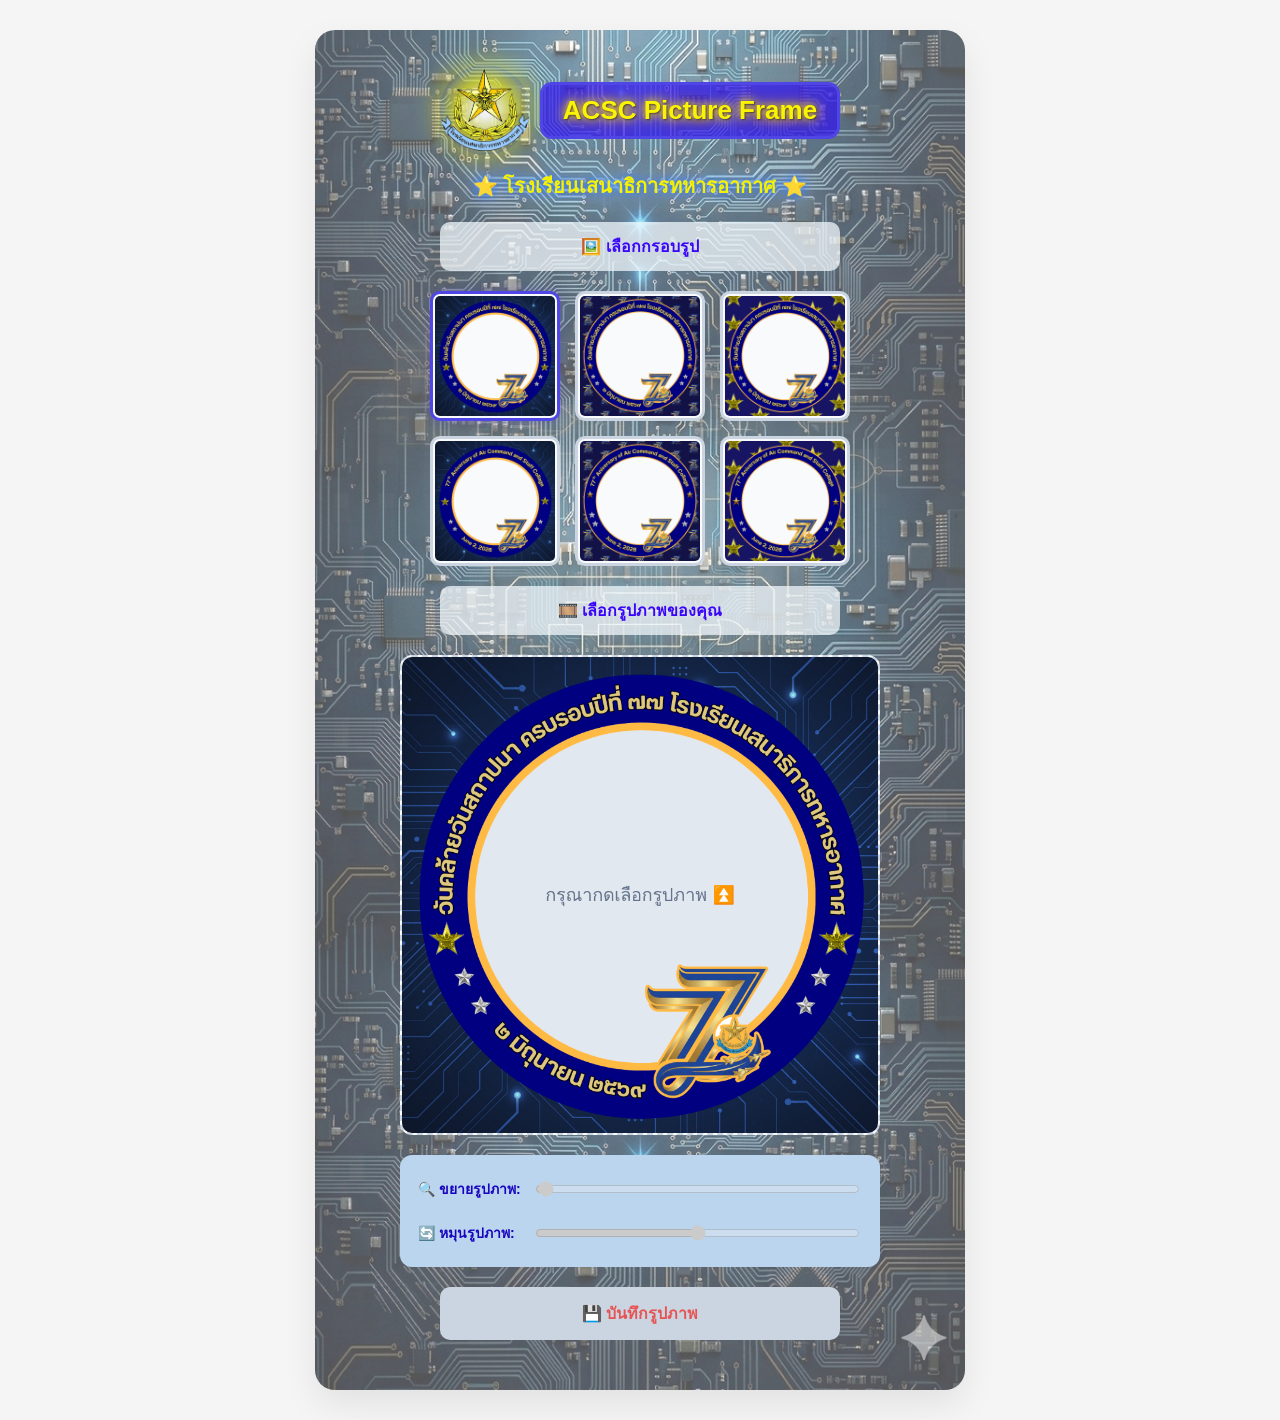
==== commit b8320e6a: "back test" ====
--- a/index.html
+++ b/index.html
@@ -13,22 +13,441 @@
 
     <meta charset="UTF-8">
     <meta name="viewport" content="width=device-width, initial-scale=1.0">
-    <title>📷โปรแกรมแต่งกรอบรูปอัจฉริยะ</title>
-    
-    <link rel="stylesheet" href="style.css">
+    <title>🖼️ สร้างภาพโปรไฟล์-ACSC 🎞️</title>
+    <style>
+        * {
+            box-sizing: border-box;
+        }
+
+        body {
+            font-family: 'Segoe UI', Tahoma, Geneva, Verdana, sans-serif;
+            background-color: whitesmoke;
+            color: #d82839;
+            display: flex;
+            flex-direction: column;
+            align-items: center;
+            justify-content: center;
+            min-height: 100vh;
+            margin: 0;
+            padding: 10px;
+        }
+
+        /* --- Container รองรับทุกหน้าจออย่างสมบูรณ์ --- */
+        .container {
+            background-image: url('img/background2.png');
+            background-size: cover;
+            background-position: center;
+            padding: 15px;
+            border-radius: 20px;
+            box-shadow: 0 15px 35px rgba(0,0,0,0.08);
+            text-align: center;
+            width: 100%;
+            max-width: 550px; 
+            transition: all 0.3s ease;
+        }
+
+        @media (min-width: 768px) {
+            body {
+                padding: 30px 15px;
+            }
+            .container {
+                max-width: 650px;
+                padding: 30px;
+            }
+        }
+
+        /* --- Header & Logo ปรับขนาด Responsive ตามหน้าจอ --- */
+        .logo-header-container {
+            display: flex;
+            align-items: center;
+            justify-content: center;
+            gap: 10px;
+            margin-top: 5px;
+            margin-bottom: 15px;
+            width: 100%;
+            flex-wrap: wrap; 
+        }
+
+        .header-logo {
+            height: 65px;
+            width: 65px;
+            object-fit: contain;
+            border-radius: 50%;
+            border: none;
+            background: radial-gradient(circle, rgba(255, 255, 255, 0.9) 10%, rgba(251, 243, 4, 0.6) 45%, transparent 75%);
+            box-shadow: 0 0 20px 8px rgba(251, 243, 4, 0.3);
+            flex-shrink: 0;
+            transition: all 0.3s ease;
+        }
+
+        .logo-header-container h1 {
+            margin: 0;
+            display: inline-block;
+            color: #fbf304;
+            font-size: 18px; 
+            background-color: rgba(48, 18, 243, 0.7);
+            border: 3px solid #4f46e5;
+            border-radius: 12px;
+            padding: 8px 12px;
+            text-shadow: 
+                1px 1px 2px rgba(0,0,0,0.5), 
+                0 0 8px #fbf304,             
+                0 0 15px #f59e0b;            
+            transition: all 0.3s ease;
+        }
+
+        @media (min-width: 480px) {
+            .header-logo {
+                height: 80px;
+                width: 80px;
+            }
+            .logo-header-container h1 {
+                font-size: 22px;
+                padding: 8px 15px;
+            }
+        }
+        
+        @media (min-width: 768px) {
+            .header-logo {
+                height: 90px;
+                width: 90px;
+            }
+            .logo-header-container h1 {
+                font-size: 26px;
+                padding: 10px 20px;
+            }
+        }
+
+        p.subtitle {
+            font-size: 16px;
+            font-weight: bold;
+            color: #f5f105;
+            text-shadow: 
+                0 0 7px #3b82f6,    
+                0 0 15px #3b82f6,   
+                0 0 30px #e9eaf0;   
+            margin-top: 0;
+            margin-bottom: 20px;
+        }
+
+        @media (min-width: 768px) {
+            p.subtitle {
+                font-size: 20px;
+            }
+        }
+
+        .upload-label {
+            display: inline-block;
+            background-color: #f2f8fcbd;
+            color: rgb(58, 5, 250);
+            padding: 12px 20px;
+            border-radius: 10px;
+            cursor: pointer;
+            font-weight: bold;
+            margin-bottom: 15px;
+            transition: background 0.2s;
+            width: 100%;
+            max-width: 400px;
+        }
+
+        /* --- Frame Selector จัดระเบียบ Grid --- */
+        .frame-selector {
+            display: grid;
+            grid-template-columns: repeat(3, 1fr);
+            gap: 10px;
+            margin: 0 auto 20px auto;
+            width: 100%;
+            max-width: 340px;
+            justify-items: center;
+        }
+
+        @media (min-width: 768px) {
+            .frame-selector {
+                gap: 15px;
+                max-width: 420px;
+            }
+        }
+
+        .frame-option {
+            width: 100%;
+            aspect-ratio: 1 / 1;
+            border: 3px solid #cbd5e1;
+            border-radius: 10px;
+            cursor: pointer;
+            padding: 2px;
+            transition: all 0.2s;
+            background-color: #f8fafc;
+            object-fit: contain;
+        }
+
+        .frame-option:hover {
+            border-color: #0ea5e9;
+        }
+
+        .frame-option.active {
+            border-color: #4f46e5;
+            box-shadow: 0 0 10px rgba(79, 70, 229, 0.3);
+        }
+
+        .control-group {
+            margin-bottom: 20px;
+            width: 100%;
+            display: flex;
+            justify-content: center;
+        }
+
+        /* --- Canvas Container ยืดหยุ่น 100% --- */
+        .canvas-container {
+            margin: 20px auto;
+            border: 2px dashed #cbd5e1;
+            border-radius: 12px;
+            overflow: hidden;
+            background-color: #f8fafc;
+            display: flex;
+            justify-content: center;
+            align-items: center;
+            width: 100%;
+            max-width: 400px; 
+            aspect-ratio: 1 / 1;
+            cursor: move;
+            transition: max-width 0.3s ease;
+        }
+
+        @media (min-width: 768px) {
+            .canvas-container {
+                max-width: 480px; 
+            }
+        }
+
+        canvas {
+            width: 100% !important;
+            height: 100% !important;
+            display: block;
+        }
+
+        /* --- Sliders Box --- */
+        .sliders-box {
+            background: #bbd5ee;
+            padding: 15px;
+            border-radius: 12px;
+            margin: 0 auto 20px auto;
+            text-align: left;
+            width: 100%;
+            max-width: 400px;
+        }
+
+        @media (min-width: 768px) {
+            .sliders-box {
+                max-width: 480px;
+                padding: 18px;
+            }
+        }
+
+        .slider-control {
+            display: flex;
+            align-items: center;
+            margin-bottom: 12px; 
+            gap: 15px;
+            padding: 5px 0;
+        }
+
+        .slider-control:last-child {
+            margin-bottom: 0;
+        }
+
+        .slider-control label {
+            width: 100px;
+            font-size: 14px;
+            font-weight: bold;
+            color: #1805c0;
+            white-space: nowrap;
+            display: inline-flex;
+            align-items: center;
+        }
+
+        .slider-control input[type="range"] {
+            flex: 1;
+            cursor: pointer;
+            min-width: 5px;
+            height: 8px;
+        }
+
+        /* --- Buttons --- */
+        .btn {
+            background-color: #d4d2f1d7;
+            color: rgb(231, 84, 84);
+            padding: 14px 25px;
+            border: none;
+            border-radius: 10px;
+            cursor: pointer;
+            font-size: 16px;
+            font-weight: bold;
+            transition: background 0.2s;
+            width: 100%;
+            max-width: 400px;
+            -webkit-tap-highlight-color: transparent;
+        }
+
+        .btn:hover {
+            background-color: #4338ca;
+        }
+
+        .btn:disabled {
+            background-color: #cbd5e1;
+            cursor: not-allowed;
+        }
+
+        /* --- Mobile Preview Overlay --- */
+        .mobile-preview-overlay {
+            display: none;
+            position: fixed;
+            top: 0;
+            left: 0;
+            width: 100%;
+            height: 100%;
+            background-color: rgba(0, 0, 0, 0.85);
+            z-index: 1000;
+            justify-content: center;
+            align-items: center;
+            flex-direction: column;
+            padding: 20px;
+        }
+
+        .mobile-preview-box {
+            background: white;
+            padding: 20px;
+            border-radius: 15px;
+            max-width: 90%;
+            width: 100%;
+            max-width: 450px;
+            text-align: center;
+            box-shadow: 0 5px 25px rgba(0,0,0,0.3);
+        }
+
+        .mobile-preview-box img {
+            max-width: 100%;
+            height: auto;
+            border-radius: 10px;
+            border: 1px solid #ddd;
+        }
+
+        .mobile-preview-box p {
+            margin: 10px 0;
+            font-weight: bold;
+            color: #e11d48;
+            font-size: 15px;
+        }
+
+        /* --- Action Sheet Overlay --- */
+        .action-sheet-overlay {
+            display: none;
+            position: fixed;
+            top: 0; left: 0; width: 100%; height: 100%;
+            background-color: rgba(0, 0, 0, 0.4);
+            z-index: 2000;
+            justify-content: center;
+            align-items: flex-end; 
+            padding: 15px;
+            opacity: 0;
+            transition: opacity 0.3s ease;
+        }
+        
+        .action-sheet-overlay.fade-in {
+            opacity: 1;
+        }
+        
+        .action-sheet {
+            width: 100%;
+            max-width: 400px;
+            transform: translateY(150%);
+            transition: transform 0.3s cubic-bezier(0.1, 0.9, 0.2, 1);
+            padding-bottom: env(safe-area-inset-bottom, 10px);
+        }
+        
+        @media (min-width: 576px) {
+            .action-sheet-overlay {
+                align-items: center; 
+            }
+            .action-sheet {
+                transform: scale(0.8) translateY(0);
+                transition: transform 0.2s ease;
+            }
+            .action-sheet.show {
+                transform: scale(1) translateY(0);
+            }
+        }
+
+        .action-sheet.show {
+            transform: translateY(0);
+        }
+        
+        .action-menu {
+            background-color: rgba(245, 245, 245, 0.98);
+            border-radius: 14px;
+            overflow: hidden;
+            margin-bottom: 10px;
+            box-shadow: 0 4px 12px rgba(0,0,0,0.15);
+        }
+        
+        .action-btn {
+            display: flex;
+            justify-content: space-between;
+            align-items: center;
+            width: 100%;
+            padding: 18px 20px;
+            background: transparent;
+            border: none;
+            border-bottom: 1px solid rgba(0, 0, 0, 0.1);
+            font-size: 18px;
+            color: #000;
+            cursor: pointer;
+            font-family: inherit;
+        }
+        
+        .action-btn:last-child {
+            border-bottom: none;
+        }
+        
+        .action-btn:active {
+            background-color: rgba(0,0,0,0.1);
+        }
+        
+        .action-btn span {
+            text-align: left;
+            flex: 1;
+        }
+        
+        .cancel-btn {
+            width: 100%;
+            padding: 18px;
+            background-color: #fff;
+            border: none;
+            border-radius: 14px;
+            font-size: 18px;
+            color: #007aff;
+            font-weight: 600;
+            cursor: pointer;
+            font-family: inherit;
+            box-shadow: 0 4px 12px rgba(0,0,0,0.1);
+        }
+        
+        .cancel-btn:active {
+            background-color: rgba(0,0,0,0.1);
+        }
+    </style>
 </head>
 <body>
 
     <div class="container">
         <div class="logo-header-container">
             <img src="img/Star.png" alt="ACSC Logo" class="header-logo"> 
-            <h1>ACSC Frame Styles</h1>                                    
-        </div>
-        
-        <p class="subtitle">โรงเรียนเสนาธิการทหารอากาศ</p>
+            <h1>ACSC Picture Frame</h1>                                    
+        </div>
+        
+        <p class="subtitle">⭐ โรงเรียนเสนาธิการทหารอากาศ ⭐</p>
         
         <div class="control-group">
-            <label class="upload-label" style="cursor: default; margin-bottom: 0;">🖼️ เลือกสไตล์กรอบรูป </label>
+            <label class="upload-label" style="cursor: default; margin-bottom: 0;">🖼️ เลือกกรอบรูป </label>
         </div>
         
         <div class="frame-selector">
@@ -53,11 +472,11 @@
 
         <div class="sliders-box">
             <div class="slider-control">
-                <label>🔍 ซูมรูปภาพ:</label>
+                <label>🔍 ขยายรูปภาพ:</label>
                 <input type="range" id="zoomSlider" value="1" disabled>
             </div>
             <div class="slider-control">
-                <label>🔄 หมุนภาพ:</label>
+                <label>🔄 หมุนรูปภาพ:</label>
                 <input type="range" id="rotateSlider" min="-180" max="180" value="0" disabled>
             </div>
         </div>
@@ -72,15 +491,15 @@
             <div class="action-menu">
                 <button class="action-btn" onclick="triggerInput('galleryInput')">
                     <span>🖼️ คลังรูปภาพ</span>
-                    <img src="img/gallery-icon.gif" class="action-icon-gif" alt="Gallery">
+                    <svg width="24" height="24" viewBox="0 0 24 24" fill="none" stroke="currentColor" stroke-width="2" stroke-linecap="round" stroke-linejoin="round"><rect x="3" y="3" width="18" height="18" rx="2" ry="2"/><circle cx="8.5" cy="8.5" r="1.5"/><polyline points="21 15 16 10 5 21"/></svg>
                 </button>
                 <button class="action-btn" onclick="triggerInput('cameraInput')">
                     <span>📷 ถ่ายภาพ</span>
-                    <img src="img/camera-icon.gif" class="action-icon-gif" alt="Camera">
+                    <svg width="24" height="24" viewBox="0 0 24 24" fill="none" stroke="currentColor" stroke-width="2" stroke-linecap="round" stroke-linejoin="round"><path d="M23 19a2 2 0 0 1-2 2H3a2 2 0 0 1-2-2V8a2 2 0 0 1 2-2h4l2-3h6l2 3h4a2 2 0 0 1 2 2z"/><circle cx="12" cy="13" r="4"/></svg>
                 </button>
                 <button class="action-btn" onclick="triggerInput('galleryInput')">
                     <span>📁 เลือกไฟล์</span>
-                    <img src="img/file-icon.gif" class="action-icon-gif" alt="File">
+                    <svg width="24" height="24" viewBox="0 0 24 24" fill="none" stroke="currentColor" stroke-width="2" stroke-linecap="round" stroke-linejoin="round"><path d="M22 19a2 2 0 0 1-2 2H4a2 2 0 0 1-2-2V5a2 2 0 0 1 2-2h5l2 3h9a2 2 0 0 1 2 2z"/></svg>
                 </button>
             </div>
             <button class="cancel-btn" onclick="closeActionSheet(event)">ยกเลิก</button>
@@ -95,6 +514,229 @@
         </div>
     </div>
 
-    <script src="script.js"></script>
+    <script>
+        const canvas = document.getElementById('imageCanvas');
+        const ctx = canvas.getContext('2d');
+        const downloadBtn = document.getElementById('downloadBtn');
+        const zoomSlider = document.getElementById('zoomSlider');
+        const rotateSlider = document.getElementById('rotateSlider'); 
+        const previewOverlay = document.getElementById('previewOverlay');
+        const mobilePreviewImg = document.getElementById('mobilePreviewImg');
+
+        let userImage = new Image();
+        let frameImage = new Image();
+        let hasUserImage = false;
+        let imgScale = 1;
+        let imgOffsetX = 0;
+        let imgOffsetY = 0;
+        let imgAngle = 0; 
+        let currentBlobUrl = null;
+        let isDragging = false;
+        let startX = 0, startY = 0;
+
+        frameImage.crossOrigin = "anonymous";
+        frameImage.src = 'img/frame1.png'; 
+        frameImage.onload = function() { drawCanvasPlaceholder(); };
+
+        function drawCanvasPlaceholder() {
+            ctx.clearRect(0, 0, canvas.width, canvas.height);
+            ctx.fillStyle = "#e2e8f0";
+            ctx.fillRect(0, 0, canvas.width, canvas.height);
+            
+            if (hasUserImage) {
+                renderCombinedImage();
+            } else {
+                ctx.drawImage(frameImage, 0, 0, canvas.width, canvas.height);
+                ctx.fillStyle = "#64748b";
+                ctx.font = "30px Arial";
+                ctx.textAlign = "center";
+                ctx.fillText("กรุณากดเลือกรูปภาพ ⏫", canvas.width / 2, canvas.height / 2 + 10);
+            }
+        }
+
+        function changeFrame(frameSrc, element) {
+            frameImage.crossOrigin = "anonymous";
+            frameImage.src = frameSrc;
+            document.querySelectorAll('.frame-option').forEach(el => el.classList.remove('active'));
+            element.classList.add('active');
+            frameImage.onload = function() {
+                if(hasUserImage) renderCombinedImage();
+                else drawCanvasPlaceholder();
+            };
+        }
+
+        // ฟังก์ชันคัดกรองระบบปฏิบัติการตอนกดปุ่มอัปโหลดรูปภาพ
+        function handleUploadButtonClick() {
+            const isIOS = /iPhone|iPad|iPod/i.test(navigator.userAgent);
+            if (isIOS) {
+                // สำหรับ iOS: สั่งคลิก input ตรงๆ โดยไม่เปิด Action Sheet ของโค้ด
+                // ซึ่งระบบ iOS จะเปิดหน้าต่างเลือกที่มีไอคอนสวยงาม (รูปที่ 2) ขึ้นมาให้ทันที 1 รอบถ้วนอย่างสมบูรณ์แบบ
+                document.getElementById('galleryInput').click();
+            } else {
+                // สำหรับ Android และระบบอื่นๆ: เปิดเมนู Action Sheet ที่สร้างขึ้นมาตามปกติ
+                openActionSheet();
+            }
+        }
+
+        function openActionSheet() {
+            const overlay = document.getElementById('actionSheetOverlay');
+            const sheet = document.getElementById('actionSheet');
+            overlay.style.display = 'flex';
+            requestAnimationFrame(() => {
+                overlay.classList.add('fade-in');
+                sheet.classList.add('show');
+            });
+        }
+
+        function closeActionSheet(e) {
+            if(e) e.preventDefault();
+            const overlay = document.getElementById('actionSheetOverlay');
+            const sheet = document.getElementById('actionSheet');
+            
+            sheet.classList.remove('show');
+            overlay.classList.remove('fade-in');
+            
+            setTimeout(() => {
+                overlay.style.display = 'none';
+            }, 300);
+        }
+
+        function triggerInput(id) {
+            document.getElementById(id).click();
+            closeActionSheet();
+        }
+
+        document.getElementById('galleryInput').addEventListener('change', handleImage, false);
+        document.getElementById('cameraInput').addEventListener('change', handleImage, false);
+
+        function handleImage(e) {
+            const reader = new FileReader();
+            reader.onload = function(event) {
+                userImage.crossOrigin = "anonymous";
+                userImage.onload = function() {
+                    hasUserImage = true;
+                    let baseScale = Math.max(canvas.width / userImage.width, canvas.height / userImage.height);
+                    
+                    let zoomRange = baseScale * 0.8; 
+                    zoomSlider.min = (baseScale - zoomRange).toFixed(4);
+                    zoomSlider.max = (baseScale + zoomRange).toFixed(4);
+                    zoomSlider.step = "0.01";
+                    zoomSlider.value = baseScale; 
+                    
+                    imgScale = baseScale;
+                    imgOffsetX = 0; 
+                    imgOffsetY = 0;
+                    imgAngle = 0;
+                    
+                    rotateSlider.value = 0; 
+                    
+                    zoomSlider.disabled = false;
+                    rotateSlider.disabled = false;
+                    downloadBtn.disabled = false;
+                    
+                    renderCombinedImage();
+                }
+                userImage.src = event.target.result;
+            }
+            if(e.target.files[0]) reader.readAsDataURL(e.target.files[0]);
+            e.target.value = ''; 
+        }
+
+        function renderCombinedImage() {
+            ctx.clearRect(0, 0, canvas.width, canvas.height);
+            
+            if (hasUserImage) {
+                let baseWidth = userImage.width * imgScale;
+                let baseHeight = userImage.height * imgScale;
+                let cx = (canvas.width / 2) + imgOffsetX;
+                let cy = (canvas.height / 2) + imgOffsetY;
+
+                ctx.save(); 
+                
+                ctx.translate(cx, cy);
+                ctx.rotate(imgAngle * Math.PI / 180);
+                ctx.drawImage(userImage, -baseWidth / 2, -baseHeight / 2, baseWidth, baseHeight);
+                
+                ctx.restore(); 
+            }
+
+            ctx.drawImage(frameImage, 0, 0, canvas.width, canvas.height);
+        }
+
+        zoomSlider.addEventListener('input', function() {
+            imgScale = parseFloat(this.value);
+            renderCombinedImage();
+        });
+
+        rotateSlider.addEventListener('input', function() {
+            imgAngle = parseFloat(this.value);
+            renderCombinedImage();
+        });
+
+        function getMousePos(e) {
+            const rect = canvas.getBoundingClientRect();
+            const clientX = e.touches ? e.touches[0].clientX : e.clientX;
+            const clientY = e.touches ? e.touches[0].clientY : e.clientY;
+            return {
+                x: (clientX - rect.left) * (canvas.width / rect.width),
+                y: (clientY - rect.top) * (canvas.height / rect.height)
+            };
+        }
+
+        function startDrag(e) {
+            if (!hasUserImage) return;
+            isDragging = true;
+            const pos = getMousePos(e);
+            startX = pos.x - imgOffsetX;
+            startY = pos.y - imgOffsetY;
+            if(e.cancelable) e.preventDefault();
+        }
+
+        function dragMove(e) {
+            if (!isDragging || !hasUserImage) return;
+            const pos = getMousePos(e);
+            imgOffsetX = pos.x - startX;
+            imgOffsetY = pos.y - startY;
+            renderCombinedImage();
+            if(e.cancelable) e.preventDefault();
+        }
+
+        function stopDrag() { isDragging = false; }
+
+        canvas.addEventListener('mousedown', startDrag);
+        window.addEventListener('mousemove', dragMove);
+        window.addEventListener('mouseup', stopDrag);
+        canvas.addEventListener('touchstart', startDrag, { passive: false });
+        canvas.addEventListener('touchmove', dragMove, { passive: false });
+        canvas.addEventListener('touchend', stopDrag);
+
+        downloadBtn.addEventListener('click', function() {
+            try {
+                const isMobile = /Android|webOS|iPhone|iPad|iPod|BlackBerry|IEMobile|Opera Mini/i.test(navigator.userAgent);
+                if (isMobile) {
+                    const base64Image = canvas.toDataURL('image/png');
+                    mobilePreviewImg.src = base64Image;
+                    previewOverlay.style.display = 'flex';
+                } else {
+                    canvas.toBlob(function(blob) {
+                        if (!blob) return;
+                        if (currentBlobUrl) URL.revokeObjectURL(currentBlobUrl);
+                        currentBlobUrl = URL.createObjectURL(blob);
+                        const link = document.createElement('a');
+                        link.download = 'custom-framed-image.png';
+                        link.href = currentBlobUrl;
+                        document.body.appendChild(link);
+                        link.click();
+                        document.body.removeChild(link);
+                    }, 'image/png');
+                }
+            } catch (error) {
+                console.error(error);
+                alert("เกิดข้อผิดพลาด กรุณาลองแคปหน้าจอแทนนะครับ");
+            }
+        });
+
+        function closePreview() { previewOverlay.style.display = 'none'; }
+    </script>
 </body>
 </html>
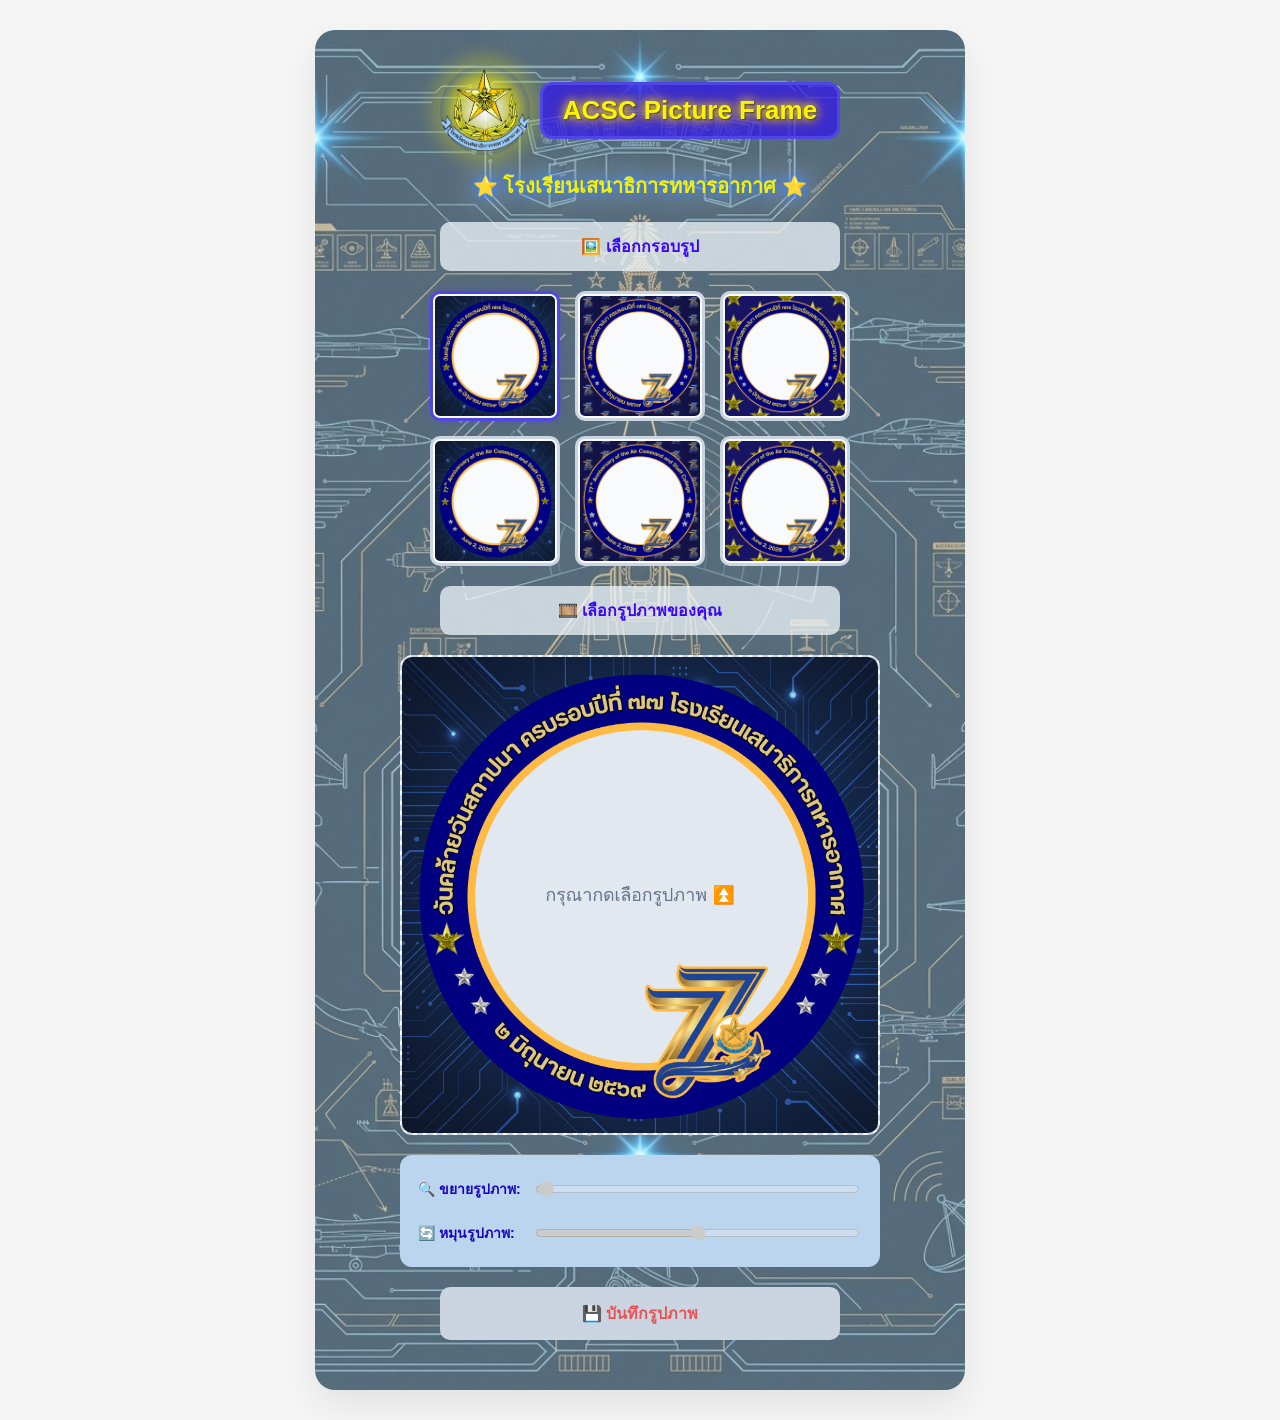
==== commit a117b348: "update2" ====
--- a/index.html
+++ b/index.html
@@ -34,7 +34,7 @@
 
         /* --- Container รองรับทุกหน้าจออย่างสมบูรณ์ --- */
         .container {
-            background-image: url('img/background2.png');
+            background-image: url('img/background.png');
             background-size: cover;
             background-position: center;
             padding: 15px;
